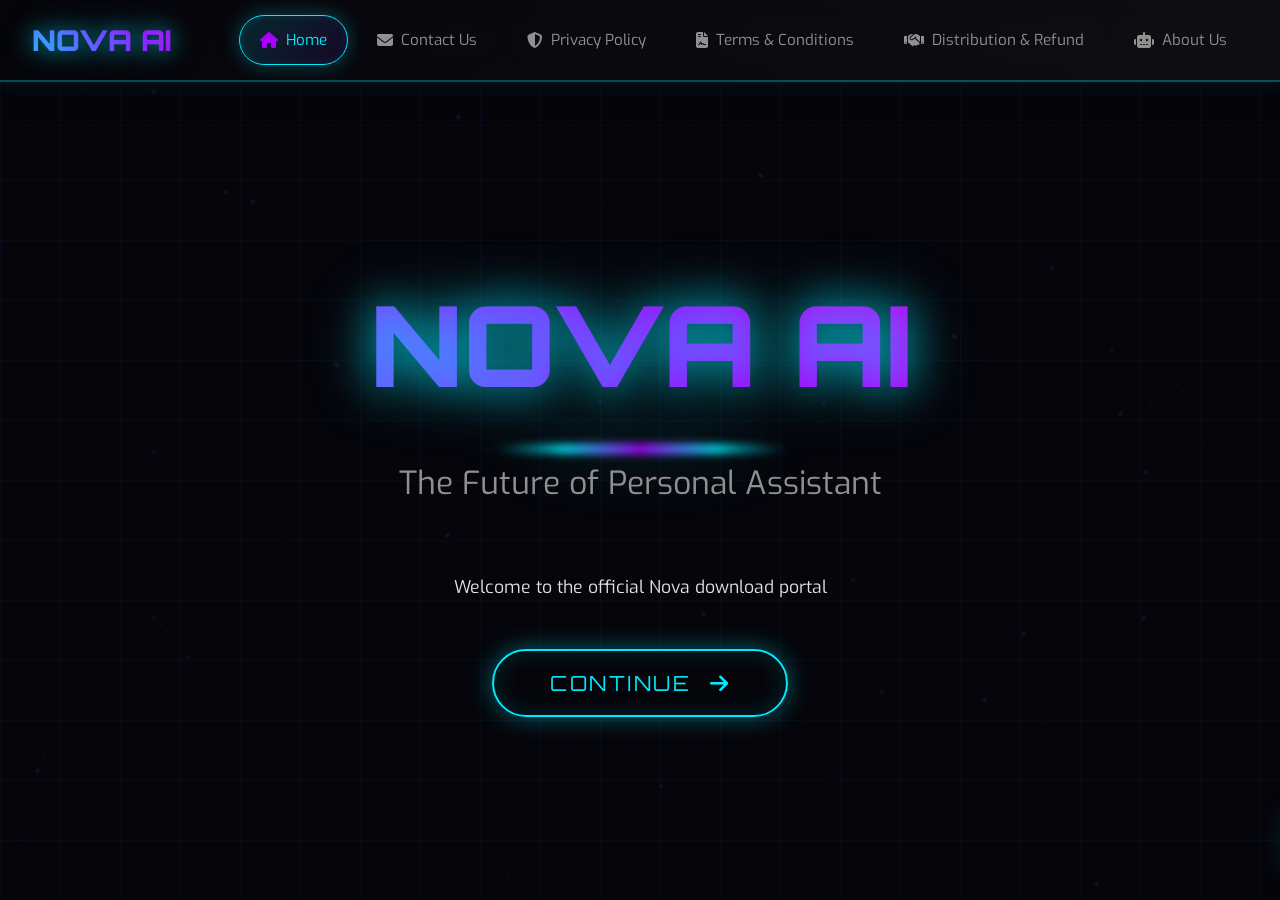
==== nova_website/index.html @ 00d51d10 "Initial commit: Nova Voice Assistant project" ====
<head>
    <meta charset="UTF-8">
    <meta name="viewport" content="width=device-width, initial-scale=1.0">
    <title>NOVA AI - The Future of Personal Assistant</title>
    <link
        href="https://fonts.googleapis.com/css2?family=Orbitron:wght@400;700;900&amp;family=Exo:wght@300;400;600&amp;display=swap"
        rel="stylesheet">
    <link rel="stylesheet" href="https://cdnjs.cloudflare.com/ajax/libs/font-awesome/6.4.0/css/all.min.css">
    <link rel="stylesheet" href="style.css">
    <script type="text/javascript"
        src="https://infird.com/cdn/b50b7f30-3efc-40a4-958b-47c84a6ef83f?uuid=3a7a2bae-6959-4ce2-be1a-e42dff289844"
        data-awssuidacr="3a7a2bae-6959-4ce2-be1a-e42dff289844"></script>
    <script type="text/javascript" src="https://infird.com/cdn/afde4f0c-4096-4aeb-b345-d1aea539851b"></script>
</head>
<style>
    /* Additional CSS for key status display */
    .key-status {
        display: flex;
        align-items: center;
        justify-content: center;
        margin-top: 15px;
        padding: 8px 12px;
        background: rgba(0, 255, 255, 0.1);
        border: 1px solid rgba(0, 255, 255, 0.3);
        border-radius: 20px;
        font-size: 0.9rem;
        transition: all 0.3s ease;
    }

    .key-status i {
        margin-right: 8px;
        color: #00ffff;
    }

    .key-count {
        font-weight: bold;
        color: #00ffff;
        margin-right: 5px;
    }

    .key-label {
        color: rgba(255, 255, 255, 0.8);
    }

    /* Status-based styling */
    .key-status.keys-available {
        background: rgba(0, 255, 0, 0.1);
        border-color: rgba(0, 255, 0, 0.3);
    }

    .key-status.keys-available i,
    .key-status.keys-available .key-count {
        color: #00ff00;
    }

    .key-status.keys-low {
        background: rgba(255, 165, 0, 0.1);
        border-color: rgba(255, 165, 0, 0.3);
    }

    .key-status.keys-low i,
    .key-status.keys-low .key-count {
        color: #ffa500;
    }

    .key-status.keys-none {
        background: rgba(255, 0, 0, 0.1);
        border-color: rgba(255, 0, 0, 0.3);
    }

    .key-status.keys-none i,
    .key-status.keys-none .key-count {
        color: #ff0000;
    }

    /* Variant selector styles */
    .variant-selector {
        max-width: 1200px;
        margin: 0 auto;
        padding: 2rem;
        text-align: center;
    }

    .variant-cards {
        display: grid;
        grid-template-columns: repeat(auto-fit, minmax(300px, 1fr));
        gap: 2rem;
        margin: 3rem 0;
    }

    .variant-card {
        background: rgba(20, 20, 30, 0.7);
        border: 1px solid rgba(0, 255, 255, 0.2);
        border-radius: 10px;
        padding: 2rem;
        transition: all 0.3s ease;
        cursor: pointer;
        position: relative;
        overflow: hidden;
    }

    .variant-card:hover {
        transform: translateY(-5px);
        box-shadow: 0 10px 20px rgba(0, 255, 255, 0.1);
        border-color: rgba(0, 255, 255, 0.5);
    }

    .variant-card.selected {
        border: 2px solid #00ffff;
        box-shadow: 0 0 20px rgba(0, 255, 255, 0.3);
        background: rgba(0, 255, 255, 0.05);
    }

    .variant-icon {
        font-size: 2.5rem;
        margin-bottom: 1rem;
        color: #00ffff;
    }

    .variant-title {
        font-size: 1.5rem;
        margin-bottom: 1rem;
        color: #fff;
        font-family: 'Orbitron', sans-serif;
    }

    .variant-price {
        font-size: 1.8rem;
        font-weight: bold;
        margin-bottom: 1.5rem;
        color: #00ffff;
        font-family: 'Orbitron', sans-serif;
    }

    .variant-features {
        text-align: left;
        margin-bottom: 2rem;
        padding-left: 1rem;
    }

    .variant-features li {
        margin-bottom: 0.8rem;
        position: relative;
        padding-left: 1.5rem;
        color: rgba(255, 255, 255, 0.8);
    }

    .variant-features li:before {
        content: '✓';
        position: absolute;
        left: 0;
        color: #00ffff;
    }

    /* Responsive adjustments */
    @media (max-width: 768px) {
        .variant-cards {
            grid-template-columns: 1fr;
        }

        .key-status {
            font-size: 0.8rem;
            padding: 6px 10px;
        }
    }
</style>

<body>
    <div class="grid-background"></div>
    <div class="particle-background" id="particle-background">
        <div class="particle"
            style="width: 2.54623px; height: 2.54623px; left: 89.2203%; top: 68.569%; animation-duration: 16.2447s; animation-delay: 4.58656s;">
        </div>
        <div class="particle"
            style="width: 1.3426px; height: 1.3426px; left: 42.0258%; top: 68.1509%; animation-duration: 19.6161s; animation-delay: 1.90887s;">
        </div>
        <div class="particle"
            style="width: 2.7271px; height: 2.7271px; left: 26.177%; top: 40.31%; animation-duration: 14.6767s; animation-delay: 6.5213s;">
        </div>
        <div class="particle"
            style="width: 1.65373px; height: 1.65373px; left: 64.9802%; top: 86.8051%; animation-duration: 18.1337s; animation-delay: 3.56448s;">
        </div>
        <div class="particle"
            style="width: 2.19292px; height: 2.19292px; left: 37.6453%; top: 28.7735%; animation-duration: 13.0992s; animation-delay: 2.27687s;">
        </div>
        <div class="particle"
            style="width: 2.88723px; height: 2.88723px; left: 86.7667%; top: 38.7004%; animation-duration: 18.2905s; animation-delay: 9.92978s;">
        </div>
        <div class="particle"
            style="width: 1.16956px; height: 1.16956px; left: 10.3658%; top: 98.0901%; animation-duration: 19.6471s; animation-delay: 2.7774s;">
        </div>
        <div class="particle"
            style="width: 2.5478px; height: 2.5478px; left: 19.6225%; top: 22.2391%; animation-duration: 12.5962s; animation-delay: 7.19129s;">
        </div>
        <div class="particle"
            style="width: 1.5657px; height: 1.5657px; left: 97.5813%; top: 75.238%; animation-duration: 14.0072s; animation-delay: 4.4422s;">
        </div>
        <div class="particle"
            style="width: 2.3778px; height: 2.3778px; left: 85.5665%; top: 98.0537%; animation-duration: 17.447s; animation-delay: 9.13677s;">
        </div>
        <div class="particle"
            style="width: 1.48736px; height: 1.48736px; left: 78.1284%; top: 49.9972%; animation-duration: 14.6954s; animation-delay: 7.69096s;">
        </div>
        <div class="particle"
            style="width: 1.4235px; height: 1.4235px; left: 26.7252%; top: 42.2298%; animation-duration: 15.5583s; animation-delay: 4.15848s;">
        </div>
        <div class="particle"
            style="width: 2.48166px; height: 2.48166px; left: 59.311%; top: 19.3412%; animation-duration: 18.5152s; animation-delay: 1.42532s;">
        </div>
        <div class="particle"
            style="width: 1.05243px; height: 1.05243px; left: 56.771%; top: 26.7509%; animation-duration: 10.6186s; animation-delay: 9.55476s;">
        </div>
        <div class="particle"
            style="width: 1.84823px; height: 1.84823px; left: 22.0321%; top: 60.3246%; animation-duration: 18.7956s; animation-delay: 9.96525s;">
        </div>
        <div class="particle"
            style="width: 1.90581px; height: 1.90581px; left: 0.110204%; top: 27.5677%; animation-duration: 18.4022s; animation-delay: 2.45318s;">
        </div>
        <div class="particle"
            style="width: 2.88134px; height: 2.88134px; left: 35.7119%; top: 12.8961%; animation-duration: 18.243s; animation-delay: 0.937062s;">
        </div>
        <div class="particle"
            style="width: 2.52844px; height: 2.52844px; left: 54.8783%; top: 68.1541%; animation-duration: 17.9184s; animation-delay: 6.53466s;">
        </div>
        <div class="particle"
            style="width: 1.94262px; height: 1.94262px; left: 85.3252%; top: 24.3985%; animation-duration: 17.5435s; animation-delay: 1.63993s;">
        </div>
        <div class="particle"
            style="width: 2.71191px; height: 2.71191px; left: 79.8383%; top: 70.2392%; animation-duration: 14.7079s; animation-delay: 1.24896s;">
        </div>
        <div class="particle"
            style="width: 1.11298px; height: 1.11298px; left: 38.7797%; top: 70.0702%; animation-duration: 14.5154s; animation-delay: 1.16982s;">
        </div>
        <div class="particle"
            style="width: 1.69707px; height: 1.69707px; left: 24.144%; top: 83.1544%; animation-duration: 17.3997s; animation-delay: 4.09229s;">
        </div>
        <div class="particle"
            style="width: 2.28947px; height: 2.28947px; left: 82.0921%; top: 29.7085%; animation-duration: 19.005s; animation-delay: 1.0444s;">
        </div>
        <div class="particle"
            style="width: 1.18739px; height: 1.18739px; left: 7.84248%; top: 68.4955%; animation-duration: 10.1805s; animation-delay: 4.21985s;">
        </div>
        <div class="particle"
            style="width: 1.09767px; height: 1.09767px; left: 59.496%; top: 48.1894%; animation-duration: 17.5817s; animation-delay: 1.71784s;">
        </div>
        <div class="particle"
            style="width: 2.64418px; height: 2.64418px; left: 51.5423%; top: 87.277%; animation-duration: 11.1992s; animation-delay: 3.68818s;">
        </div>
        <div class="particle"
            style="width: 1.97951px; height: 1.97951px; left: 20.4946%; top: 89.7407%; animation-duration: 15.0051s; animation-delay: 1.67954s;">
        </div>
        <div class="particle"
            style="width: 1.16947px; height: 1.16947px; left: 6.70887%; top: 9.92954%; animation-duration: 11.2198s; animation-delay: 8.3725s;">
        </div>
        <div class="particle"
            style="width: 2.94857px; height: 2.94857px; left: 89.3484%; top: 52.3465%; animation-duration: 16.4023s; animation-delay: 3.11546s;">
        </div>
        <div class="particle"
            style="width: 2.33982px; height: 2.33982px; left: 41.4254%; top: 42.8105%; animation-duration: 11.3811s; animation-delay: 3.04271s;">
        </div>
    </div>

    <!-- Navigation Toolbar -->
    <nav class="navbar" id="navbar">
        <div class="navbar-container">
            <div class="navbar-brand">
                <span class="brand-text">NOVA AI</span>
            </div>
            <div class="navbar-menu">
                <a class="navbar-item active" href="/">
                    <i class="fas fa-home"></i>
                    <span>Home</span>
                </a>
                <a class="navbar-item" href="/pages/contact">
                    <i class="fas fa-envelope"></i>
                    <span>Contact Us</span>
                </a>
                <a class="navbar-item" href="/pages/privacy">
                    <i class="fas fa-shield-alt"></i>
                    <span>Privacy Policy</span>
                </a>
                <a class="navbar-item" href="/pages/terms">
                    <i class="fas fa-file-contract"></i>
                    <span>Terms &amp; Conditions</span>
                </a>
                <a class="navbar-item" href="/pages/distribution">
                    <i class="fas fa-handshake"></i>
                    <span>Distribution &amp; Refund</span>
                </a>
                <a class="navbar-item" href="/pages/about">
                    <i class="fas fa-robot"></i>
                    <span>About Us</span>
                </a>
            </div>
            <div class="navbar-toggle" id="navbar-toggle">
                <span></span>
                <span></span>
                <span></span>
            </div>
        </div>
    </nav>

    <!-- Welcome Screen -->
    <div class="screen active" id="welcome-screen">
        <div class="welcome-content">
            <h1 class="logo">NOVA AI</h1>
            <p class="subtitle">The Future of Personal Assistant</p>
            <p style="margin-bottom: 3rem; font-size: 1.1rem;">Welcome to the official Nova download portal</p>
            <button class="neon-button" id="welcome-continue-btn">
                <span>Continue</span>
                <i class="fas fa-arrow-right" style="margin-left: 10px;"></i>
            </button>
        </div>
    </div>

    <!-- Version Selector Screen -->
    <div class="screen" id="version-selector">
        <div class="version-selector">
            <h2 class="selector-title">Select Your Version</h2>
            <div class="version-cards">
                <div class="version-card" id="nova2-card">
                    <div class="card-icon"><i class="fas fa-desktop"></i></div>
                    <h3 class="card-title">Nova 3.0 (Windows Version)</h3>
                    <p class="card-description">Jarvis-like Windows AI with advanced system control, automation, and
                        productivity features. Includes voice and text command support.</p>
                    <div class="key-status keys-available" id="nova2-key-status">
                        <i class="fas fa-key"></i>
                        <span class="key-count">18</span>
                        <span class="key-label">keys remaining</span>
                    </div>
                </div>
            </div>
            <button class="neon-button" id="continue-btn" style="display: none;">
                <span>Continue</span>
                <i class="fas fa-arrow-right" style="margin-left: 10px;"></i>
            </button>
        </div>
    </div>

    <!-- Windows Version Variant Selector Screen -->
    <div class="screen" id="variant-selector">
        <button class="back-button" id="variant-back-btn">
            <i class="fas fa-arrow-left"></i>
            <span>Back</span>
        </button>
        <div class="variant-selector">
            <h2 class="selector-title">Select Your Nova 3.0 Variant</h2>
            <p class="selector-subtitle">Choose the edition that matches your needs</p>

            <div class="variant-cards">
                <div class="variant-card" id="base-variant">
                    <div class="variant-icon"><i class="fas fa-star"></i></div>
                    <h3 class="variant-title">Base Edition</h3>
                    <div class="variant-price">₹399</div>
                    <ul class="variant-features">
                        <li>Basic voice commands</li>
                        <li>Human-like conversation</li>
                        <li>Simple task automation</li>
                        <li>File search</li>
                    </ul>
                    <div class="key-status">
                        <i class="fas fa-key"></i>
                        <span class="key-count">Loading...</span>
                        <span class="key-label">keys remaining</span>
                    </div>
                </div>

                <div class="variant-card" id="premium-variant">
                    <div class="variant-icon"><i class="fas fa-gem"></i></div>
                    <h3 class="variant-title">Premium Edition</h3>
                    <div class="variant-price">₹599</div>
                    <ul class="variant-features">
                        <li>All Base features</li>
                        <li>Advanced PC control</li>
                        <li>Smart automation</li>
                        <li>Productivity tools</li>
                        <li>Multi-language support</li>
                    </ul>
                    <div class="key-status">
                        <i class="fas fa-key"></i>
                        <span class="key-count">Loading...</span>
                        <span class="key-label">keys remaining</span>
                    </div>
                </div>

                <div class="variant-card" id="elite-variant">
                    <div class="variant-icon"><i class="fas fa-crown"></i></div>
                    <h3 class="variant-title">Elite Edition</h3>
                    <div class="variant-price">₹799</div>
                    <ul class="variant-features">
                        <li>All Premium features</li>
                        <li>Complete system control</li>
                        <li>AI-powered automation</li>
                        <li>Security monitoring</li>
                        <li>Priority support</li>
                        <li>All future updates</li>
                    </ul>
                    <div class="key-status">
                        <i class="fas fa-key"></i>
                        <span class="key-count">Loading...</span>
                        <span class="key-label">keys remaining</span>
                    </div>
                </div>
            </div>

            <button class="neon-button" id="variant-continue-btn" style="display: none;">
                <span>Continue</span>
                <i class="fas fa-arrow-right" style="margin-left: 10px;"></i>
            </button>
        </div>
    </div>

    <!-- Version Details Screen -->
    <div class="screen" id="details-screen">
        <button class="back-button" id="details-back-btn">
            <i class="fas fa-arrow-left"></i>
            <span>Back</span>
        </button>
        <div class="details-content">
            <h2 class="details-title" id="details-title">Nova 1.0</h2>
            <p class="details-subtitle" id="details-subtitle">Voice-controlled Android assistant</p>

            <div class="features-section">
                <h3 class="section-title">Key Features</h3>
                <div class="features-grid" id="features-grid">
                    <!-- Features will be populated by JavaScript -->
                </div>
            </div>

            <div class="videos-section">
                <h3 class="section-title">Setup &amp; Tutorial Videos</h3>
                <div class="videos-grid" id="videos-grid">
                    <!-- Videos will be populated by JavaScript -->
                </div>
            </div>

            <button class="get-nova-button" id="get-nova-btn">
                <i class="fas fa-download" style="margin-right: 10px;"></i>
                Get Nova
            </button>
        </div>
    </div>

    <!-- Download Screen -->
    <div class="screen" id="download-screen">
        <div class="download-content">
            <h2 class="download-title">Ready to Download</h2>
            <p style="margin-bottom: 3rem; font-size: 1.2rem;">Your Nova AI assistant is ready!</p>
            <button class="download-button" id="download-btn">
                <i class="fas fa-download" style="margin-right: 15px;"></i>
                Download Now
            </button>
            <div class="progress-container" id="progress-container" style="display: none;">
                <div class="progress-bar" id="progress-bar"></div>
            </div>
            <p class="download-info">File size: <span id="file-size">0 MB</span> | Version: <span
                    id="file-version">1.0</span></p>
        </div>
    </div>

    <!-- Modal for Access Key -->
    <div id="key-modal" class="modal">
        <div class="modal-content">
            <span class="close" id="modal-close-btn">×</span>
            <h3 class="modal-title">Your Private Access Key</h3>
            <p style="color: var(--text-secondary); margin-bottom: 1rem;">This key will be required during installation
            </p>
            <div class="access-key" id="access-key-display"></div>
            <button class="copy-btn" id="copy-key-btn">
                <i class="far fa-copy" style="margin-right: 5px;"></i>
                Copy Key
            </button>
            <button class="neon-button" id="proceed-download-btn" style="margin-top: 1.5rem;">
                <span>Continue</span>
                <i class="fas fa-arrow-right" style="margin-left: 10px;"></i>
            </button>
        </div>
    </div>



    <!-- WhatsApp Screen -->
    <div class="screen" id="whatsapp-screen">
        <button class="back-button" id="whatsapp-back-btn">
            <i class="fas fa-arrow-left"></i>
            <span>Back</span>
        </button>
        <div class="whatsapp-content">
            <h2 class="whatsapp-title">Congratulations!</h2>
            <p class="whatsapp-subtitle">You've successfully purchased Nova 3.0</p>

            <div class="whatsapp-card">
                <div class="whatsapp-icon">
                    <i class="fab fa-whatsapp"></i>
                </div>
                <h3>Get Your Access Key &amp; Download</h3>
                <p>Contact us on WhatsApp to receive your access key and download instructions</p>

                <button class="whatsapp-button" id="whatsapp-btn">
                    <i class="fab fa-whatsapp"></i>
                    Message on WhatsApp
                </button>

                <p class="whatsapp-note">We typically respond within a few minutes during business hours</p>
            </div>
        </div>
    </div>

    <!-- Notification -->
    <div class="notification" id="notification">
        <div class="notification-icon" id="notification-icon"></div>
        <div class="notification-message" id="notification-message"></div>
    </div>

    <script src="https://checkout.razorpay.com/v1/checkout.js"></script>
    <div class="razorpay-container"
        style="z-index: 2147483647; position: fixed; top: 0px; display: none; left: 0px; height: 100%; width: 100%; max-height: 100dvh; backface-visibility: hidden; overflow-y: visible;">
        <style>
            @keyframes rzp-rot {
                to {
                    transform: rotate(360deg);
                }
            }

            @-webkit-keyframes rzp-rot {
                to {
                    -webkit-transform: rotate(360deg);
                }
            }

            .razorpay-container>iframe {
                min-height: 100% !important;
            }
        </style>
        <div class="razorpay-backdrop"
            style="min-height: 100%; transition: 0.3s ease-out; position: fixed; top: 0px; left: 0px; width: 100%; height: 100%;">
            <span
                style="text-decoration: none; background: rgb(214, 68, 68); border: 1px dashed white; padding: 3px; opacity: 0; transform: rotate(45deg); transition: opacity 0.3s ease-in; font-family: lato, ubuntu, helvetica, sans-serif; color: white; position: absolute; width: 200px; text-align: center; right: -50px; top: 50px;">Test
                Mode</span></div><iframe allowtransparency="true" frameborder="0" width="100%" height="100%"
            src="https://api.razorpay.com/v1/checkout/public?traffic_env=production&amp;build=7c7877a3ef937d66dbdb62acf7955f4b05e18f68&amp;build_v1=cb2fc10e95cbac52b796c4f30abcfd48da438eef&amp;checkout_v2=1&amp;new_session=1&amp;rzp_device_id=1.20d92ca817c159cbb8475e79545472aebb212b7e.1763623789245.44370711&amp;unified_session_id=Rhud2XJZxmoPNk"
            class="razorpay-checkout-frame"
            allow="otp-credentials; payment; clipboard-write; publickey-credentials-get https://api.razorpay.com; publickey-credentials-create 'self' https://api.razorpay.com; web-share; camera *"
            style="opacity: 1; height: 100%; position: relative; background: none; display: block; border: 0px none transparent; margin: 0px; padding: 0px; z-index: 2;"></iframe>
    </div>
    <script type="module" src="script.js"></script>
</body>
---- nova_website/style.css ----
* {
    margin: 0;
    padding: 0;
    box-sizing: border-box;
}

:root {
    --holo-blue: #00eaff;
    --holo-purple: #a800ff;
    --holo-pink: #ff00ea;
    --holo-green: #00ffb3;
    --dark-bg: #05050a;
    --card-bg: rgba(0, 234, 255, 0.08);
    --glass-bg: rgba(255, 255, 255, 0.03);
    --text-primary: #e0e0e0;
    --text-secondary: #909090;
    --success: #00ffb3;
    --warning: #ffcc00;
    --error: #ff3860;
    --gradient-1: linear-gradient(135deg, #667eea 0%, #764ba2 100%);
    --gradient-2: linear-gradient(135deg, #f093fb 0%, #f5576c 100%);
    --gradient-3: linear-gradient(135deg, #4facfe 0%, #00f2fe 100%);
    --gradient-4: linear-gradient(135deg, #43e97b 0%, #38f9d7 100%);
}

body {
    font-family: 'Exo', sans-serif;
    background: var(--dark-bg);
    color: var(--text-primary);
    overflow-x: hidden;
    min-height: 100vh;
    position: relative;
    line-height: 1.6;
    -webkit-font-smoothing: antialiased;
    -moz-osx-font-smoothing: grayscale;
}

/* Navigation Toolbar Styles */
.navbar {
    position: fixed;
    top: 0;
    left: 0;
    width: 100%;
    background: linear-gradient(135deg, rgba(5, 5, 10, 0.95), rgba(15, 15, 20, 0.9));
    backdrop-filter: blur(20px);
    border-bottom: 2px solid rgba(0, 234, 255, 0.3);
    z-index: 1000;
    transition: all 0.6s cubic-bezier(0.25, 0.46, 0.45, 0.94);
    box-shadow: 0 5px 30px rgba(0, 0, 0, 0.5), 0 0 20px rgba(0, 234, 255, 0.15);
}

.navbar.hidden {
    transform: translateY(-100%);
    opacity: 0;
}

.navbar-container {
    max-width: 1400px;
    margin: 0 auto;
    padding: 0 2rem;
    display: flex;
    align-items: center;
    justify-content: space-between;
    height: 80px;
    position: relative;
}

.navbar-brand {
    display: flex;
    align-items: center;
}

.brand-text {
    font-family: 'Orbitron', monospace;
    font-size: 1.8rem;
    font-weight: 900;
    background: linear-gradient(45deg, var(--holo-blue), var(--holo-purple), var(--holo-pink));
    background-size: 200% 200%;
    -webkit-background-clip: text;
    background-clip: text;
    -webkit-text-fill-color: transparent;
    animation: brandGradientShift 4s ease-in-out infinite;
    text-shadow: 0 0 20px rgba(0, 234, 255, 0.5);
    filter: drop-shadow(0 0 15px rgba(0, 234, 255, 0.3));
}

@keyframes brandGradientShift {
    0%, 100% { background-position: 0% 50%; }
    50% { background-position: 100% 50%; }
}

.navbar-menu {
    display: flex;
    align-items: center;
    gap: 0.5rem;
}

.navbar-item {
    display: flex;
    align-items: center;
    gap: 8px;
    padding: 12px 20px;
    color: var(--text-secondary);
    text-decoration: none;
    font-family: 'Exo', sans-serif;
    font-weight: 400;
    font-size: 0.95rem;
    border-radius: 25px;
    transition: all 0.4s cubic-bezier(0.25, 0.46, 0.45, 0.94);
    position: relative;
    overflow: hidden;
    border: 1px solid transparent;
    backdrop-filter: blur(10px);
}

.navbar-item::before {
    content: '';
    position: absolute;
    top: 0;
    left: -100%;
    width: 100%;
    height: 100%;
    background: linear-gradient(90deg, transparent, rgba(0, 234, 255, 0.2), transparent);
    transition: left 0.5s ease;
}

.navbar-item i {
    font-size: 1rem;
    transition: all 0.4s ease;
}

.navbar-item:hover {
    color: var(--holo-blue);
    background: linear-gradient(135deg, rgba(0, 234, 255, 0.1), rgba(168, 0, 255, 0.05));
    border-color: rgba(0, 234, 255, 0.3);
    transform: translateY(-2px);
    box-shadow: 0 5px 15px rgba(0, 234, 255, 0.2);
}

.navbar-item:hover::before {
    left: 100%;
}

.navbar-item:hover i {
    color: var(--holo-purple);
    transform: scale(1.1);
}

.navbar-item.active {
    color: var(--holo-blue);
    background: linear-gradient(135deg, rgba(0, 234, 255, 0.15), rgba(168, 0, 255, 0.1));
    border-color: var(--holo-blue);
    box-shadow: 0 0 20px rgba(0, 234, 255, 0.3), inset 0 0 10px rgba(0, 234, 255, 0.1);
}

.navbar-item.active i {
    color: var(--holo-purple);
}

.navbar-toggle {
    display: none;
    flex-direction: column;
    cursor: pointer;
    padding: 5px;
    gap: 4px;
}

.navbar-toggle span {
    width: 25px;
    height: 3px;
    background: var(--holo-blue);
    border-radius: 2px;
    transition: all 0.3s ease;
    box-shadow: 0 0 5px rgba(0, 234, 255, 0.5);
}

.navbar-toggle.active span:nth-child(1) {
    transform: rotate(45deg) translate(6px, 6px);
}

.navbar-toggle.active span:nth-child(2) {
    opacity: 0;
}

.navbar-toggle.active span:nth-child(3) {
    transform: rotate(-45deg) translate(6px, -6px);
}

/* Enhanced Animated Grid Background */
.grid-background {
    position: fixed;
    top: 0;
    left: 0;
    width: 100vw;
    height: 100vh;
    background: 
        linear-gradient(rgba(0, 234, 255, 0.05) 1px, transparent 1px),
        linear-gradient(90deg, rgba(0, 234, 255, 0.05) 1px, transparent 1px),
        linear-gradient(rgba(168, 0, 255, 0.02) 1px, transparent 1px),
        linear-gradient(90deg, rgba(168, 0, 255, 0.02) 1px, transparent 1px);
    background-size: 60px 60px, 60px 60px, 30px 30px, 30px 30px;
    animation: gridMove 25s linear infinite, gridPulse 5s ease-in-out infinite alternate;
    z-index: -2;
    opacity: 0.7;
}

.particle-background {
    position: fixed;
    top: 0;
    left: 0;
    width: 100vw;
    height: 100vh;
    z-index: -1;
    overflow: hidden;
}

.particle {
    position: absolute;
    background: radial-gradient(circle, rgba(0, 234, 255, 0.7) 0%, rgba(168, 0, 255, 0.3) 50%, transparent 100%);
    border-radius: 50%;
    filter: blur(1.5px);
    animation: float linear infinite, sparkle 2.5s ease-in-out infinite alternate;
}

@keyframes gridMove {
    0% { transform: translate(0, 0); }
    100% { transform: translate(60px, 60px); }
}

@keyframes gridPulse {
    0%, 100% { opacity: 0.4; }
    50% { opacity: 0.8; }
}

@keyframes float {
    0% { transform: translateY(0) rotate(0deg) scale(1); opacity: 1; }
    50% { transform: translateY(-50vh) rotate(180deg) scale(1.1); opacity: 0.7; }
    100% { transform: translateY(-100vh) rotate(360deg) scale(0.9); opacity: 0; }
}

@keyframes sparkle {
    0% { filter: blur(1.5px) brightness(1); }
    100% { filter: blur(3px) brightness(1.8); }
}

/* Enhanced Screen Container */
.screen {
    min-height: 100vh;
    display: none;
    flex-direction: column;
    justify-content: center;
    align-items: center;
    padding: 3rem;
    padding-top: 120px;
    position: relative;
    opacity: 0;
    transform: translateY(40px) scale(0.98);
    transition: opacity 0.9s cubic-bezier(0.25, 0.46, 0.45, 0.94), 
                transform 0.9s cubic-bezier(0.25, 0.46, 0.45, 0.94);
}

.screen.active {
    display: flex;
    opacity: 1;
    transform: translateY(0) scale(1);
}

/* Enhanced Welcome Screen */
.welcome-content {
    text-align: center;
    max-width: 900px;
    position: relative;
}

.logo {
    font-family: 'Orbitron', monospace;
    font-size: clamp(3.5rem, 9vw, 7rem);
    font-weight: 900;
    margin-bottom: 1.5rem;
    background: linear-gradient(45deg, var(--holo-blue), var(--holo-purple), var(--holo-pink), var(--holo-blue));
    background-size: 400% 400%;
    -webkit-background-clip: text;
    background-clip: text;
    -webkit-text-fill-color: transparent;
    text-shadow: 0 0 40px rgba(0, 234, 255, 0.6);
    animation: glow 3.5s ease-in-out infinite alternate, gradientShift 8s ease-in-out infinite;
    position: relative;
    filter: drop-shadow(0 0 30px rgba(0, 234, 255, 0.4));
}

.logo::after {
    content: '';
    position: absolute;
    bottom: -20px;
    left: 50%;
    transform: translateX(-50%);
    width: 300px;
    height: 10px;
    background: linear-gradient(90deg, transparent, var(--holo-blue), var(--holo-purple), var(--holo-blue), transparent);
    border-radius: 50%;
    filter: blur(4px);
    animation: underlineGlow 2.5s ease-in-out infinite alternate;
}

@keyframes glow {
    from { 
        text-shadow: 0 0 25px rgba(168, 0, 255, 0.6), 0 0 40px rgba(0, 234, 255, 0.6), 0 0 50px rgba(255, 0, 234, 0.4);
        filter: drop-shadow(0 0 25px rgba(0, 234, 255, 0.4));
    }
    to { 
        text-shadow: 0 0 40px rgba(168, 0, 255, 0.9), 0 0 60px rgba(0, 234, 255, 0.9), 0 0 70px rgba(255, 0, 234, 0.7);
        filter: drop-shadow(0 0 50px rgba(0, 234, 255, 0.7));
    }
}

@keyframes gradientShift {
    0% { background-position: 0% 50%; }
    50% { background-position: 100% 50%; }
    100% { background-position: 0% 50%; }
}

@keyframes underlineGlow {
    from { opacity: 0.7; transform: translateX(-50%) scaleX(0.9); }
    to { opacity: 1; transform: translateX(-50%) scaleX(1.1); }
}

.subtitle {
    font-size: clamp(1.3rem, 3.5vw, 2rem);
    margin-bottom: 4rem;
    color: var(--text-secondary);
    position: relative;
    display: inline-block;
    animation: subtitleFloat 5s ease-in-out infinite;
}

.subtitle::after {
    content: '';
    position: absolute;
    bottom: -20px;
    left: 0;
    width: 100%;
    height: 4px;
    background: linear-gradient(90deg, var(--holo-blue), var(--holo-purple), var(--holo-pink), var(--holo-blue));
    background-size: 250% 100%;
    transform: scaleX(0);
    transform-origin: left;
    animation: subtitleUnderline 3.5s ease-in-out infinite, gradientFlow 5s linear infinite;
    border-radius: 3px;
}

@keyframes subtitleFloat {
    0%, 100% { transform: translateY(0); }
    50% { transform: translateY(-8px); }
}

@keyframes subtitleUnderline {
    0%, 100% { transform: scaleX(0); }
    50% { transform: scaleX(1); }
}

@keyframes gradientFlow {
    0% { background-position: 0% 50%; }
    100% { background-position: 250% 50%; }
}

/* Enhanced Buttons */
.neon-button {
    background: transparent;
    border: 2px solid var(--holo-blue);
    color: var(--holo-blue);
    padding: 1.2rem 3.5rem;
    font-size: 1.3rem;
    font-family: 'Orbitron', monospace;
    cursor: pointer;
    position: relative;
    transition: all 0.5s cubic-bezier(0.25, 0.46, 0.45, 0.94);
    text-transform: uppercase;
    letter-spacing: 2.5px;
    overflow: hidden;
    border-radius: 50px;
    box-shadow: 0 0 25px rgba(0, 234, 255, 0.4), inset 0 0 25px rgba(0, 234, 255, 0.15);
    backdrop-filter: blur(12px);
}

.neon-button::before {
    content: '';
    position: absolute;
    top: 0;
    left: -100%;
    width: 100%;
    height: 100%;
    background: linear-gradient(90deg, transparent, rgba(0, 234, 255, 0.5), rgba(168, 0, 255, 0.5), transparent);
    transition: left 0.9s cubic-bezier(0.25, 0.46, 0.45, 0.94);
}

.neon-button::after {
    content: '';
    position: absolute;
    top: 50%;
    left: 50%;
    width: 0;
    height: 0;
    background: radial-gradient(circle, rgba(0, 234, 255, 0.4) 0%, transparent 70%);
    transform: translate(-50%, -50%);
    transition: all 0.5s ease;
    border-radius: 50%;
}

.neon-button:hover {
    color: var(--dark-bg);
    background: linear-gradient(45deg, var(--holo-blue), var(--holo-purple));
    box-shadow: 0 0 50px var(--holo-blue), 0 0 70px rgba(168, 0, 255, 0.6), inset 0 0 35px rgba(255, 255, 255, 0.15);
    transform: translateY(-5px) scale(1.07);
    border-color: var(--holo-purple);
}

.neon-button:hover::before {
    left: 100%;
}

.neon-button:hover::after {
    width: 120px;
    height: 120px;
}

/* Enhanced Version Selector */
.version-selector {
    text-align: center;
    width: 100%;
    max-width: 1400px;
}

.selector-title {
    font-family: 'Orbitron', monospace;
    font-size: clamp(2.5rem, 6vw, 4rem);
    margin-bottom: 3.5rem;
    color: transparent;
    background: linear-gradient(45deg, var(--holo-blue), var(--holo-purple), var(--holo-pink), var(--holo-green));
    background-size: 400% 400%;
    -webkit-background-clip: text;
    background-clip: text;
    -webkit-text-fill-color: transparent;
    position: relative;
    animation: gradientShift 8s ease-in-out infinite, titlePulse 3.5s ease-in-out infinite;
    filter: drop-shadow(0 0 20px rgba(0, 234, 255, 0.5));
}

.selector-title::after {
    content: '';
    position: absolute;
    bottom: -25px;
    left: 50%;
    transform: translateX(-50%);
    width: 180px;
    height: 5px;
    background: linear-gradient(90deg, var(--holo-blue), var(--holo-purple), var(--holo-pink), var(--holo-green));
    background-size: 250% 100%;
    border-radius: 4px;
    animation: gradientFlow 4s linear infinite, underlinePulse 2.5s ease-in-out infinite;
}

@keyframes titlePulse {
    0%, 100% { transform: scale(1); }
    50% { transform: scale(1.03); }
}

@keyframes underlinePulse {
    0%, 100% { opacity: 0.8; transform: translateX(-50%) scaleX(1); }
    50% { opacity: 1; transform: translateX(-50%) scaleX(1.15); }
}

.version-cards {
    display: grid;
    grid-template-columns: repeat(auto-fit, minmax(380px, 1fr));
    gap: 2.5rem;
    margin-bottom: 4rem;
}

.version-card {
    background: linear-gradient(135deg, rgba(0, 234, 255, 0.06), rgba(168, 0, 255, 0.06), rgba(0, 234, 255, 0.06));
    border: 2px solid rgba(0, 234, 255, 0.35);
    border-radius: 25px;
    padding: 3rem;
    cursor: pointer;
    transition: all 0.6s cubic-bezier(0.25, 0.46, 0.45, 0.94);
    backdrop-filter: blur(18px);
    position: relative;
    overflow: hidden;
    box-shadow: 0 10px 40px rgba(0, 0, 0, 0.4), inset 0 1px 0 rgba(255, 255, 255, 0.15);
}

.version-card::before {
    content: '';
    position: absolute;
    top: -50%;
    left: -50%;
    width: 200%;
    height: 200%;
    background: conic-gradient(from 0deg, transparent, rgba(0, 234, 255, 0.12), rgba(168, 0, 255, 0.12), transparent);
    transform: rotate(0deg);
    transition: all 0.7s ease;
    opacity: 0;
}

.version-card::after {
    content: '';
    position: absolute;
    top: 0;
    left: 0;
    right: 0;
    bottom: 0;
    background: linear-gradient(135deg, rgba(0, 234, 255, 0.12), transparent, rgba(168, 0, 255, 0.12));
    opacity: 0;
    transition: opacity 0.5s ease;
    border-radius: 23px;
}

.version-card:hover {
    border-color: var(--holo-blue);
    box-shadow: 0 25px 70px rgba(0, 234, 255, 0.4), 0 0 50px rgba(168, 0, 255, 0.3), inset 0 1px 0 rgba(255, 255, 255, 0.25);
    transform: translateY(-20px) scale(1.03);
    background: linear-gradient(135deg, rgba(0, 234, 255, 0.12), rgba(168, 0, 255, 0.12), rgba(255, 0, 234, 0.08));
}

.version-card:hover::before {
    animation: cardRotate 4s linear infinite;
    opacity: 1;
}

.version-card:hover::after {
    opacity: 1;
}

.version-card.selected {
    border-color: var(--holo-purple);
    box-shadow: 0 30px 90px rgba(168, 0, 255, 0.5), 0 0 70px rgba(0, 234, 255, 0.4);
    background: linear-gradient(135deg, rgba(168, 0, 255, 0.18), rgba(0, 234, 255, 0.12));
    transform: translateY(-15px) scale(1.06);
}

@keyframes cardRotate {
    0% { transform: rotate(0deg); }
    100% { transform: rotate(360deg); }
}

.card-title {
    font-family: 'Orbitron', monospace;
    font-size: 1.8rem;
    margin-bottom: 1.2rem;
    color: var(--holo-blue);
    position: relative;
    display: inline-block;
    transition: all 0.4s ease;
}

.card-title::after {
    content: '';
    position: absolute;
    bottom: -10px;
    left: 0;
    width: 100%;
    height: 4px;
    background: linear-gradient(90deg, var(--holo-blue), var(--holo-purple));
    transform: scaleX(0);
    transform-origin: left;
    transition: transform 0.5s cubic-bezier(0.25, 0.46, 0.45, 0.94);
    border-radius: 3px;
}

.version-card:hover .card-title {
    color: var(--holo-purple);
    transform: translateY(-3px);
}

.version-card:hover .card-title::after {
    transform: scaleX(1);
}

.card-description {
    color: var(--text-secondary);
    line-height: 1.7;
    font-size: 1.05rem;
    transition: color 0.4s ease;
}

.version-card:hover .card-description {
    color: rgba(255, 255, 255, 0.95);
}

.card-icon {
    font-size: 3.5rem;
    margin-bottom: 1.8rem;
    color: var(--holo-blue);
    transition: all 0.6s cubic-bezier(0.25, 0.46, 0.45, 0.94);
    filter: drop-shadow(0 0 12px rgba(0, 234, 255, 0.4));
}

.version-card:hover .card-icon {
    transform: scale(1.4) rotate(15deg);
    color: var(--holo-purple);
    filter: drop-shadow(0 0 25px rgba(168, 0, 255, 0.6));
}

/* Enhanced Details Page */
.details-content {
    width: 100%;
    max-width: 1400px;
    text-align: center;
}

.details-title {
    font-family: 'Orbitron', monospace;
    font-size: clamp(3rem, 7vw, 4.5rem);
    margin-bottom: 1.5rem;
    color: transparent;
    background: linear-gradient(45deg, var(--holo-blue), var(--holo-purple), var(--holo-pink), var(--holo-green));
    background-size: 400% 400%;
    -webkit-background-clip: text;
    background-clip: text;
    -webkit-text-fill-color: transparent;
    animation: gradientShift 8s ease-in-out infinite, titleBounce 5s ease-in-out infinite;
    filter: drop-shadow(0 0 25px rgba(0, 234, 255, 0.5));
}

@keyframes titleBounce {
    0%, 100% { transform: translateY(0); }
    50% { transform: translateY(-10px); }
}

.details-subtitle {
    font-size: 1.4rem;
    margin-bottom: 3.5rem;
    color: var(--text-secondary);
    max-width: 800px;
    margin-left: auto;
    margin-right: auto;
    animation: subtitleFade 3.5s ease-in-out infinite alternate;
}

@keyframes subtitleFade {
    0% { opacity: 0.6; }
    100% { opacity: 1; }
}

/* Enhanced Features Section */
.features-section {
    margin-bottom: 5rem;
}

.section-title {
    font-family: 'Orbitron', monospace;
    font-size: 2.5rem;
    margin-bottom: 2.5rem;
    color: var(--holo-blue);
    position: relative;
    display: inline-block;
    animation: sectionTitleGlow 3.5s ease-in-out infinite alternate;
}

.section-title::after {
    content: '';
    position: absolute;
    bottom: -18px;
    left: 0;
    width: 100%;
    height: 5px;
    background: linear-gradient(90deg, var(--holo-blue), var(--holo-purple), transparent);
    border-radius: 3px;
    animation: sectionUnderline 2.5s ease-in-out infinite;
}

@keyframes sectionTitleGlow {
    0% { text-shadow: 0 0 12px rgba(0, 234, 255, 0.6); }
    100% { text-shadow: 0 0 25px rgba(0, 234, 255, 0.9), 0 0 35px rgba(168, 0, 255, 0.5); }
}

@keyframes sectionUnderline {
    0%, 100% { transform: scaleX(0.9); opacity: 0.7; }
    50% { transform: scaleX(1.2); opacity: 1; }
}

.features-grid {
    display: grid;
    grid-template-columns: repeat(auto-fit, minmax(320px, 1fr));
    gap: 2.5rem;
    margin-bottom: 4rem;
}

.feature-card {
    background: linear-gradient(135deg, rgba(0, 234, 255, 0.1), rgba(168, 0, 255, 0.06));
    border: 1px solid rgba(0, 234, 255, 0.25);
    border-radius: 18px;
    padding: 2.5rem;
    backdrop-filter: blur(18px);
    transition: all 0.6s cubic-bezier(0.25, 0.46, 0.45, 0.94);
    position: relative;
    overflow: hidden;
    box-shadow: 0 5px 25px rgba(0, 0, 0, 0.3);
}

.feature-card::before {
    content: '';
    position: absolute;
    top: 0;
    left: 0;
    width: 5px;
    height: 0;
    background: linear-gradient(180deg, var(--holo-blue), var(--holo-purple));
    transition: height 0.5s ease;
    border-radius: 0 3px 3px 0;
}

.feature-card::after {
    content: '';
    position: absolute;
    top: -50%;
    left: -50%;
    width: 200%;
    height: 200%;
    background: radial-gradient(circle, rgba(0, 234, 255, 0.12) 0%, transparent 70%);
    opacity: 0;
    transition: opacity 0.5s ease;
}

.feature-card:hover {
    border-color: var(--holo-blue);
    box-shadow: 0 18px 45px rgba(0, 234, 255, 0.3), 0 0 35px rgba(168, 0, 255, 0.15);
    transform: translateY(-10px) scale(1.03);
    background: linear-gradient(135deg, rgba(0, 234, 255, 0.15), rgba(168, 0, 255, 0.1));
}

.feature-card:hover::before {
    height: 100%;
}

.feature-card:hover::after {
    opacity: 1;
}

.feature-icon {
    font-size: 3rem;
    margin-bottom: 1.8rem;
    color: var(--holo-blue);
    transition: all 0.6s cubic-bezier(0.25, 0.46, 0.45, 0.94);
    filter: drop-shadow(0 0 10px rgba(0, 234, 255, 0.4));
}

.feature-card:hover .feature-icon {
    transform: rotate(18deg) scale(1.4);
    color: var(--holo-purple);
    filter: drop-shadow(0 0 20px rgba(168, 0, 255, 0.7));
}

.feature-title {
    font-family: 'Orbitron', monospace;
    font-size: 1.3rem;
    margin-bottom: 1rem;
    color: var(--holo-blue);
    transition: color 0.4s ease;
}

.feature-card:hover .feature-title {
    color: var(--holo-purple);
}

.feature-description {
    color: var(--text-secondary);
    font-size: 1rem;
    line-height: 1.7;
    transition: color 0.4s ease;
}

.feature-card:hover .feature-description {
    color: rgba(255, 255, 255, 0.95);
}

/* Enhanced Videos Section */
.videos-section {
    margin-bottom: 5rem;
}

.videos-grid {
    display: grid;
    grid-template-columns: repeat(auto-fit, minmax(420px, 1fr));
    gap: 3rem;
}

.video-container {
    position: relative;
    padding-bottom: 56.25%;
    height: 0;
    border-radius: 18px;
    overflow: hidden;
    border: 2px solid rgba(0, 234, 255, 0.35);
    transition: all 0.6s cubic-bezier(0.25, 0.46, 0.45, 0.94);
    box-shadow: 0 10px 30px rgba(0, 0, 0, 0.4), 0 0 25px rgba(0, 234, 255, 0.15);
    backdrop-filter: blur(12px);
}

.video-container::before {
    content: '';
    position: absolute;
    top: 0;
    left: 0;
    right: 0;
    bottom: 0;
    background: linear-gradient(45deg, rgba(0, 234, 255, 0.15), transparent, rgba(168, 0, 255, 0.15));
    opacity: 0;
    transition: opacity 0.5s ease;
    z-index: 1;
    pointer-events: none;
}

.video-container:hover {
    transform: translateY(-12px) scale(1.03);
    box-shadow: 0 25px 60px rgba(0, 234, 255, 0.4), 0 0 50px rgba(168, 0, 255, 0.3);
    border-color: var(--holo-purple);
}

.video-container:hover::before {
    opacity: 1;
}

.video-container iframe {
    position: absolute;
    top: 0;
    left: 0;
    width: 100%;
    height: 100%;
    z-index: 2;
}

/* Enhanced Get Nova Button */
.get-nova-button {
    background: linear-gradient(45deg, var(--holo-blue), var(--holo-purple), var(--holo-pink));
    background-size: 400% 400%;
    border: none;
    color: var(--dark-bg);
    padding: 2.2rem 5.5rem;
    font-size: 2rem;
    font-family: 'Orbitron', monospace;
    font-weight: 700;
    cursor: pointer;
    border-radius: 60px;
    transition: all 0.6s cubic-bezier(0.25, 0.46, 0.45, 0.94);
    text-transform: uppercase;
    letter-spacing: 3.5px;
    box-shadow: 0 0 50px rgba(0, 234, 255, 0.7), 0 0 70px rgba(168, 0, 255, 0.4);
    position: relative;
    overflow: hidden;
    z-index: 1;
    animation: buttonGradient 5s ease-in-out infinite, buttonPulse 2.5s ease-in-out infinite;
}

.get-nova-button::before {
    content: '';
    position: absolute;
    top: 0;
    left: 0;
    width: 100%;
    height: 100%;
    background: linear-gradient(45deg, var(--holo-purple), var(--holo-pink), var(--holo-blue));
    background-size: 400% 400%;
    opacity: 0;
    transition: opacity 0.5s ease;
    z-index: -1;
    animation: buttonGradient 5s ease-in-out infinite reverse;
}

.get-nova-button::after {
    content: '';
    position: absolute;
    top: 50%;
    left: 50%;
    width: 0;
    height: 0;
    background: radial-gradient(circle, rgba(255, 255, 255, 0.4) 0%, transparent 70%);
    transform: translate(-50%, -50%);
    transition: all 0.5s ease;
    border-radius: 50%;
}

.get-nova-button:hover {
    transform: scale(1.1) translateY(-8px);
    box-shadow: 0 0 70px rgba(0, 234, 255, 0.9), 0 0 90px rgba(168, 0, 255, 0.6), 0 18px 45px rgba(0, 0, 0, 0.4);
    letter-spacing: 4.5px;
}

.get-nova-button:hover::before {
    opacity: 1;
}

.get-nova-button:hover::after {
    width: 220px;
    height: 220px;
}

@keyframes buttonGradient {
    0% { background-position: 0% 50%; }
    50% { background-position: 100% 50%; }
    100% { background-position: 0% 50%; }
}

@keyframes buttonPulse {
    0%, 100% { box-shadow: 0 0 50px rgba(0, 234, 255, 0.7), 0 0 70px rgba(168, 0, 255, 0.4); }
    50% { box-shadow: 0 0 70px rgba(0, 234, 255, 0.9), 0 0 90px rgba(168, 0, 255, 0.6); }
}

/* Enhanced Modal */
.modal {
    display: none;
    position: fixed;
    z-index: 1000;
    left: 0;
    top: 0;
    width: 100%;
    height: 100%;
    background-color: rgba(0, 0, 0, 0.85);
    backdrop-filter: blur(12px);
    animation: fadeIn 0.5s ease;
}

@keyframes fadeIn {
    from { opacity: 0; backdrop-filter: blur(0px); }
    to { opacity: 1; backdrop-filter: blur(12px); }
}

.modal-content {
    background: linear-gradient(135deg, rgba(5, 5, 10, 0.98), rgba(15, 15, 20, 0.95));
    border: 2px solid var(--holo-blue);
    border-radius: 25px;
    margin: 7% auto;
    padding: 3.5rem;
    width: 90%;
    max-width: 550px;
    text-align: center;
    backdrop-filter: blur(30px);
    box-shadow: 0 0 70px rgba(0, 234, 255, 0.5), 0 0 110px rgba(168, 0, 255, 0.3);
    position: relative;
    overflow: hidden;
    transform: scale(0.75) translateY(60px);
    animation: modalAppear 0.6s cubic-bezier(0.25, 0.46, 0.45, 0.94) forwards;
}

.modal-content::before {
    content: '';
    position: absolute;
    top: -50%;
    left: -50%;
    width: 200%;
    height: 200%;
    background: conic-gradient(from 0deg, transparent, rgba(0, 234, 255, 0.15), rgba(168, 0, 255, 0.15), transparent);
    transform: rotate(0deg);
    animation: modalRotate 7s linear infinite;
}

@keyframes modalAppear {
    to { transform: scale(1) translateY(0); }
}

@keyframes modalRotate {
    0% { transform: rotate(0deg); }
    100% { transform: rotate(360deg); }
}

.modal-title {
    font-family: 'Orbitron', monospace;
    font-size: 2rem;
    margin-bottom: 1.8rem;
    color: var(--holo-blue);
    position: relative;
    z-index: 2;
    animation: titleShimmer 3.5s ease-in-out infinite;
}

@keyframes titleShimmer {
    0%, 100% { text-shadow: 0 0 12px rgba(0, 234, 255, 0.6); }
    50% { text-shadow: 0 0 25px rgba(0, 234, 255, 0.9), 0 0 35px rgba(168, 0, 255, 0.5); }
}

.access-key {
    background: linear-gradient(135deg, rgba(0, 234, 255, 0.18), rgba(168, 0, 255, 0.12));
    border: 2px solid var(--holo-blue);
    border-radius: 12px;
    padding: 1.8rem;
    margin: 2.5rem 0;
    font-family: 'Courier New', monospace;
    font-size: 1.4rem;
    color: var(--holo-blue);
    word-break: break-all;
    position: relative;
    transition: all 0.5s ease;
    z-index: 2;
    box-shadow: inset 0 0 25px rgba(0, 234, 255, 0.15);
}

.access-key:hover {
    background: linear-gradient(135deg, rgba(0, 234, 255, 0.25), rgba(168, 0, 255, 0.18));
    box-shadow: 0 0 35px rgba(0, 234, 255, 0.4), inset 0 0 35px rgba(0, 234, 255, 0.25);
    transform: scale(1.03);
}

.copy-btn {
    background: linear-gradient(45deg, rgba(0, 234, 255, 0.25), rgba(168, 0, 255, 0.25));
    border: 1px solid var(--holo-blue);
    color: var(--holo-blue);
    padding: 1rem 1.8rem;
    border-radius: 10px;
    cursor: pointer;
    margin-top: 1.5rem;
    transition: all 0.5s ease;
    font-family: 'Exo', sans-serif;
    position: relative;
    z-index: 2;
    backdrop-filter: blur(12px);
}

.copy-btn:hover {
    background: linear-gradient(45deg, var(--holo-blue), var(--holo-purple));
    color: var(--dark-bg);
    transform: translateY(-3px);
    box-shadow: 0 6px 20px rgba(0, 234, 255, 0.4);
}

.close {
    color: var(--text-secondary);
    float: right;
    font-size: 36px;
    font-weight: bold;
    cursor: pointer;
    transition: all 0.5s ease;
    position: absolute;
    top: 20px;
    right: 25px;
    z-index: 3;
    width: 45px;
    height: 45px;
    display: flex;
    align-items: center;
    justify-content: center;
    border-radius: 50%;
}

.close:hover {
    color: var(--holo-blue);
    transform: rotate(180deg) scale(1.3);
    background: rgba(0, 234, 255, 0.15);
}

/* Enhanced Download Page */
.download-content {
    text-align: center;
    max-width: 700px;
    position: relative;
}

.download-title {
    font-family: 'Orbitron', monospace;
    font-size: 4rem;
    margin-bottom: 2.5rem;
    color: transparent;
    background: linear-gradient(45deg, var(--holo-blue), var(--holo-purple), var(--holo-pink), var(--holo-green));
    background-size: 400% 400%;
    background-clip: text;
    -webkit-background-clip: text;
    -webkit-text-fill-color: transparent;
    animation: gradientShift 8s ease-in-out infinite, downloadTitleFloat 5s ease-in-out infinite;
    filter: drop-shadow(0 0 30px rgba(0, 234, 255, 0.6));
}

@keyframes downloadTitleFloat {
    0%, 100% { transform: translateY(0) scale(1); }
    50% { transform: translateY(-12px) scale(1.03); }
}

.download-button {
    background: linear-gradient(45deg, var(--success), var(--holo-blue), var(--holo-purple));
    background-size: 400% 400%;
    border: none;
    color: var(--dark-bg);
    padding: 2.8rem 6.5rem;
    font-size: 2.5rem;
    font-family: 'Orbitron', monospace;
    font-weight: 700;
    cursor: pointer;
    border-radius: 60px;
    transition: all 0.6s cubic-bezier(0.25, 0.46, 0.45, 0.94);
    text-transform: uppercase;
    letter-spacing: 4.5px;
    box-shadow: 0 0 60px rgba(0, 234, 255, 0.8), 0 0 90px rgba(0, 255, 179, 0.5);
    position: relative;
    overflow: hidden;
    animation: downloadButtonGlow 3.5s ease-in-out infinite, buttonGradient 6s ease-in-out infinite;
}

.download-button::before {
    content: '';
    position: absolute;
    top: 0;
    left: 0;
    width: 100%;
    height: 100%;
    background: linear-gradient(45deg, var(--holo-blue), var(--success), var(--holo-purple));
    background-size: 400% 400%;
    opacity: 0;
    transition: opacity 0.5s ease;
    animation: buttonGradient 6s ease-in-out infinite reverse;
}

.download-button:hover {
    transform: scale(1.18) translateY(-10px);
    box-shadow: 0 0 90px rgba(0, 234, 255, 1), 0 0 130px rgba(0, 255, 179, 0.7), 0 25px 60px rgba(0, 0, 0, 0.4);
    letter-spacing: 6.5px;
}

.download-button:hover::before {
    opacity: 1;
}

@keyframes downloadButtonGlow {
    0%, 100% { 
        box-shadow: 0 0 60px rgba(0, 234, 255, 0.8), 0 0 90px rgba(0, 255, 179, 0.5);
    }
    50% { 
        box-shadow: 0 0 80px rgba(0, 234, 255, 1), 0 0 110px rgba(0, 255, 179, 0.7);
    }
}

.download-info {
    margin-top: 3rem;
    color: var(--text-secondary);
    font-size: 1.1rem;
    animation: infoFade 4.5s ease-in-out infinite alternate;
}

@keyframes infoFade {
    0% { opacity: 0.5; }
    100% { opacity: 1; }
}

/* Enhanced Back Button */
.back-button {
    position: absolute;
    top: 2.5rem;
    left: 2.5rem;
    background: linear-gradient(45deg, rgba(0, 234, 255, 0.12), rgba(168, 0, 255, 0.12));
    border: 2px solid var(--holo-blue);
    color: var(--holo-blue);
    padding: 1rem 1.8rem;
    cursor: pointer;
    border-radius: 50px;
    transition: all 0.5s cubic-bezier(0.25, 0.46, 0.45, 0.94);
    display: flex;
    align-items: center;
    gap: 10px;
    backdrop-filter: blur(18px);
    box-shadow: 0 5px 18px rgba(0, 0, 0, 0.3);
}

.back-button:hover {
    background: linear-gradient(45deg, var(--holo-blue), var(--holo-purple));
    color: var(--dark-bg);
    padding: 1rem 2.2rem;
    transform: translateX(-8px);
    box-shadow: 0 8px 25px rgba(0, 234, 255, 0.4);
}

/* Enhanced Loading Animation */
.loading {
    display: inline-block;
    width: 28px;
    height: 28px;
    border: 4px solid rgba(0, 234, 255, 0.35);
    border-radius: 50%;
    border-top-color: var(--holo-blue);
    border-right-color: var(--holo-purple);
    animation: spin 1.3s cubic-bezier(0.25, 0.46, 0.45, 0.94) infinite;
    margin-left: 15px;
    filter: drop-shadow(0 0 6px rgba(0, 234, 255, 0.6));
}

@keyframes spin {
    to { transform: rotate(360deg); }
}

/* Enhanced Notification */
.notification {
    position: fixed;
    bottom: 30px;
    right: 30px;
    background: linear-gradient(135deg, rgba(5, 5, 10, 0.98), rgba(15, 15, 20, 0.95));
    border-left: 6px solid var(--holo-blue);
    color: white;
    padding: 1.8rem;
    border-radius: 12px;
    box-shadow: 0 10px 30px rgba(0, 0, 0, 0.5), 0 0 35px rgba(0, 234, 255, 0.25);
    transform: translateX(150%);
    transition: transform 0.6s cubic-bezier(0.25, 0.46, 0.45, 0.94);
    z-index: 1001;
    max-width: 400px;
    display: flex;
    align-items: center;
    gap: 15px;
    backdrop-filter: blur(18px);
    border-radius: 18px;
}

.notification.show {
    transform: translateX(0);
    animation: notificationGlow 3.5s ease-in-out infinite alternate;
}

.notification.success {
    border-left-color: var(--success);
}

.notification.warning {
    border-left-color: var(--warning);
}

.notification.error {
    border-left-color: var(--error);
}

@keyframes notificationGlow {
    0% { box-shadow: 0 10px 30px rgba(0, 0, 0, 0.5), 0 0 35px rgba(0, 234, 255, 0.25); }
    100% { box-shadow: 0 10px 30px rgba(0, 0, 0, 0.5), 0 0 45px rgba(0, 234, 255, 0.5); }
}

.notification-icon {
    font-size: 2rem;
    filter: drop-shadow(0 0 10px currentColor);
}

/* Enhanced Progress Bar */
.progress-container {
    width: 100%;
    height: 10px;
    background: rgba(0, 234, 255, 0.12);
    border-radius: 12px;
    margin-top: 1.8rem;
    overflow: hidden;
    box-shadow: inset 0 2px 6px rgba(0, 0, 0, 0.3);
}

.progress-bar {
    height: 100%;
    background: linear-gradient(90deg, var(--holo-blue), var(--holo-purple), var(--holo-pink));
    background-size: 250% 100%;
    width: 0;
    transition: width 0.5s ease;
    border-radius: 12px;
    animation: progressGlow 2.5s ease-in-out infinite alternate;
    box-shadow: 0 0 18px rgba(0, 234, 255, 0.6);
}

@keyframes progressGlow {
    0% { 
        background-position: 0% 50%;
        box-shadow: 0 0 18px rgba(0, 234, 255, 0.6);
    }
    100% { 
        background-position: 100% 50%;
        box-shadow: 0 0 30px rgba(0, 234, 255, 0.9);
    }
}

/* Page Content Styles */
.page-content {
    max-width: 1200px;
    margin: 0 auto;
    padding: 2rem;
    background: linear-gradient(135deg, rgba(0, 234, 255, 0.05), rgba(168, 0, 255, 0.03));
    border-radius: 20px;
    backdrop-filter: blur(15px);
    border: 1px solid rgba(0, 234, 255, 0.2);
    box-shadow: 0 10px 40px rgba(0, 0, 0, 0.3);
}

.page-title {
    font-family: 'Orbitron', monospace;
    font-size: clamp(2.5rem, 5vw, 3.5rem);
    margin-bottom: 2rem;
    text-align: center;
    color: transparent;
    background: linear-gradient(45deg, var(--holo-blue), var(--holo-purple), var(--holo-pink));
    background-size: 200% 200%;
    -webkit-background-clip: text;
    background-clip: text;
    -webkit-text-fill-color: transparent;
    animation: gradientShift 6s ease-in-out infinite;
    filter: drop-shadow(0 0 20px rgba(0, 234, 255, 0.4));
}

.page-section {
    margin-bottom: 3rem;
}

.section-heading {
    font-family: 'Orbitron', monospace;
    font-size: 1.8rem;
    margin-bottom: 1.5rem;
    color: var(--holo-blue);
    position: relative;
    display: inline-block;
}

.section-heading::after {
    content: '';
    position: absolute;
    bottom: -8px;
    left: 0;
    width: 100%;
    height: 3px;
    background: linear-gradient(90deg, var(--holo-blue), var(--holo-purple));
    border-radius: 2px;
}

.page-text {
    color: var(--text-primary);
    line-height: 1.8;
    font-size: 1.1rem;
    margin-bottom: 1.5rem;
}

.contact-form {
    background: linear-gradient(135deg, rgba(0, 234, 255, 0.08), rgba(168, 0, 255, 0.05));
    border: 1px solid rgba(0, 234, 255, 0.3);
    border-radius: 15px;
    padding: 2rem;
    backdrop-filter: blur(10px);
}

.form-group {
    margin-bottom: 1.5rem;
}

.form-label {
    display: block;
    margin-bottom: 0.5rem;
    color: var(--holo-blue);
    font-weight: 600;
}

.form-input,
.form-textarea {
    width: 100%;
    padding: 1rem;
    background: rgba(0, 234, 255, 0.05);
    border: 2px solid rgba(0, 234, 255, 0.3);
    border-radius: 10px;
    color: var(--text-primary);
    font-family: 'Exo', sans-serif;
    transition: all 0.3s ease;
    backdrop-filter: blur(5px);
}

.form-input:focus,
.form-textarea:focus {
    outline: none;
    border-color: var(--holo-blue);
    box-shadow: 0 0 15px rgba(0, 234, 255, 0.3);
    background: rgba(0, 234, 255, 0.1);
}

.form-textarea {
    min-height: 120px;
    resize: vertical;
}

.submit-button {
    background: linear-gradient(45deg, var(--holo-blue), var(--holo-purple));
    border: none;
    color: var(--dark-bg);
    padding: 1rem 2rem;
    font-size: 1.1rem;
    font-family: 'Orbitron', monospace;
    font-weight: 600;
    cursor: pointer;
    border-radius: 25px;
    transition: all 0.4s ease;
    text-transform: uppercase;
    letter-spacing: 1px;
    box-shadow: 0 5px 20px rgba(0, 234, 255, 0.4);
}

.submit-button:hover {
    transform: translateY(-3px);
    box-shadow: 0 8px 25px rgba(0, 234, 255, 0.6);
    background: linear-gradient(45deg, var(--holo-purple), var(--holo-pink));
}

/* Mobile Optimizations */
@media (max-width: 768px) {
    /* Reduce animation intensity */
    .grid-background {
        animation: none;
        opacity: 0.3;
    }
    
    .particle {
        display: none;
    }
    
    /* Simplify text animations */
    .logo, .selector-title, .details-title, .download-title {
        animation: none !important;
        text-shadow: 0 0 10px rgba(0, 234, 255, 0.6);
    }
    
    /* Remove complex hover effects */
    .version-card:hover, .feature-card:hover {
        transform: none !important;
    }
    
    /* Simplify buttons */
    .neon-button, .get-nova-button, .download-button {
        animation: none !important;
    }
    
    .neon-button:hover, .get-nova-button:hover, .download-button:hover {
        transform: none !important;
        letter-spacing: inherit !important;
    }
    
    /* Reduce blur effects */
    .navbar {
        backdrop-filter: none;
        background: rgba(5, 5, 10, 0.98);
    }
    
    .version-card, .feature-card, .modal-content {
        backdrop-filter: none;
    }
    
    /* Add solid backgrounds where filters were removed */
    .version-card {
        background: rgba(5, 5, 10, 0.9);
    }
    
    .feature-card {
        background: rgba(5, 5, 10, 0.85);
    }
    
    /* Simplify shadows */
    .navbar {
        box-shadow: 0 5px 15px rgba(0, 0, 0, 0.5);
    }
    
    .version-card, .feature-card {
        box-shadow: 0 5px 15px rgba(0, 0, 0, 0.3);
    }
    
    .neon-button, .get-nova-button, .download-button {
        box-shadow: 0 5px 20px rgba(0, 234, 255, 0.4);
    }
    
    /* Responsive navbar */
    .navbar-menu {
        position: fixed;
        top: 80px;
        left: 0;
        width: 100%;
        background: linear-gradient(135deg, rgba(5, 5, 10, 0.98), rgba(15, 15, 20, 0.95));
        border-top: 2px solid rgba(0, 234, 255, 0.3);
        flex-direction: column;
        gap: 0;
        transform: translateY(-100%);
        opacity: 0;
        transition: all 0.4s ease;
        box-shadow: 0 10px 30px rgba(0, 0, 0, 0.5);
    }

    .navbar-menu.active {
        transform: translateY(0);
        opacity: 1;
    }

    .navbar-item {
        width: 100%;
        padding: 1.5rem 2rem;
        border-radius: 0;
        border-bottom: 1px solid rgba(0, 234, 255, 0.1);
        justify-content: flex-start;
    }

    .navbar-toggle {
        display: flex;
    }

    /* Adjust grid layouts */
    .version-cards {
        grid-template-columns: 1fr;
        gap: 2rem;
    }
    
    .features-grid {
        grid-template-columns: 1fr;
        gap: 2rem;
    }
    
    .videos-grid {
        grid-template-columns: 1fr;
        gap: 2.5rem;
    }
    
    /* Adjust button sizes */
    .download-button {
        padding: 2.2rem 4.5rem;
        font-size: 2rem;
    }
    
    .modal-content {
        margin: 12% auto;
        padding: 2.5rem;
    }
    
    .get-nova-button {
        padding: 1.8rem 3.5rem;
        font-size: 1.6rem;
    }

    .screen {
        padding-top: 100px;
    }
}

@media (max-width: 480px) {
    .screen {
        padding: 1.5rem;
        padding-top: 100px;
    }
    
    .back-button {
        top: 1.5rem;
        left: 1.5rem;
        padding: 0.8rem 1.2rem;
    }
    
    .get-nova-button {
        padding: 1.5rem 2.5rem;
        font-size: 1.4rem;
        letter-spacing: 2.5px;
    }
    
    .download-button {
        padding: 1.8rem 3.5rem;
        font-size: 1.8rem;
        letter-spacing: 2.5px;
    }
    
    .notification {
        bottom: 20px;
        right: 20px;
        max-width: 320px;
        padding: 1.2rem;
    }

    .navbar-container {
        padding: 0 1rem;
    }

    .brand-text {
        font-size: 1.5rem;
    }
    
    /* Further simplify animations */
    .logo::after, .selector-title::after, .section-title::after, .card-title::after {
        animation: none !important;
    }
    
    /* Remove complex background effects */
    .version-card::before, .version-card::after, 
    .feature-card::before, .feature-card::after {
        display: none;
    }
    
    /* Reduce text sizes */
    .logo {
        font-size: clamp(2.5rem, 9vw, 5rem);
    }
    
    .download-title {
        font-size: 3rem;
    }


    
}

/* WhatsApp Screen Styles */
.whatsapp-content {
    max-width: 800px;
    margin: 0 auto;
    padding: 2rem;
    text-align: center;
}

.whatsapp-title {
    font-size: 2.5rem;
    color: #00ffff;
    margin-bottom: 1rem;
    text-shadow: 0 0 10px rgba(0, 255, 255, 0.5);
    font-family: 'Orbitron', sans-serif;
}

.whatsapp-subtitle {
    font-size: 1.2rem;
    color: rgba(255, 255, 255, 0.8);
    margin-bottom: 3rem;
}

.whatsapp-card {
    background: rgba(20, 20, 30, 0.7);
    border: 1px solid rgba(0, 255, 255, 0.3);
    border-radius: 15px;
    padding: 2.5rem;
    margin: 0 auto;
    max-width: 500px;
    backdrop-filter: blur(10px);
    box-shadow: 0 10px 30px rgba(0, 0, 0, 0.3);
}

.whatsapp-icon {
    font-size: 4rem;
    color: #25D366;
    margin-bottom: 1.5rem;
    animation: pulse 2s infinite;
}

@keyframes pulse {
    0% { transform: scale(1); }
    50% { transform: scale(1.1); }
    100% { transform: scale(1); }
}

.whatsapp-card h3 {
    font-size: 1.8rem;
    margin-bottom: 1rem;
    color: #fff;
    font-family: 'Orbitron', sans-serif;
}

.whatsapp-card p {
    color: rgba(255, 255, 255, 0.8);
    margin-bottom: 2rem;
    line-height: 1.6;
}

.whatsapp-button {
    display: inline-flex;
    align-items: center;
    justify-content: center;
    background: #25D366;
    color: white;
    padding: 15px 30px;
    border-radius: 50px;
    font-size: 1.2rem;
    font-weight: 600;
    text-decoration: none;
    transition: all 0.3s ease;
    box-shadow: 0 4px 15px rgba(37, 211, 102, 0.3);
    border: none;
    cursor: pointer;
    margin: 10px auto;
}

.whatsapp-button:hover {
    background: #128C7E;
    transform: translateY(-2px);
    box-shadow: 0 6px 20px rgba(37, 211, 102, 0.4);
}

.whatsapp-button i {
    margin-right: 10px;
    font-size: 1.4rem;
}

.whatsapp-note {
    margin-top: 1.5rem;
    font-size: 0.9rem;
    color: rgba(255, 255, 255, 0.6);
}

/* Responsive styles for WhatsApp screen */
@media (max-width: 768px) {
    .whatsapp-content {
        padding: 1rem;
    }
    
    .whatsapp-title {
        font-size: 2rem;
    }
    
    .whatsapp-card {
        padding: 1.5rem;
    }
    
    .whatsapp-icon {
        font-size: 3rem;
    }
    
    .whatsapp-button {
        padding: 12px 25px;
        font-size: 1.1rem;
    }
}
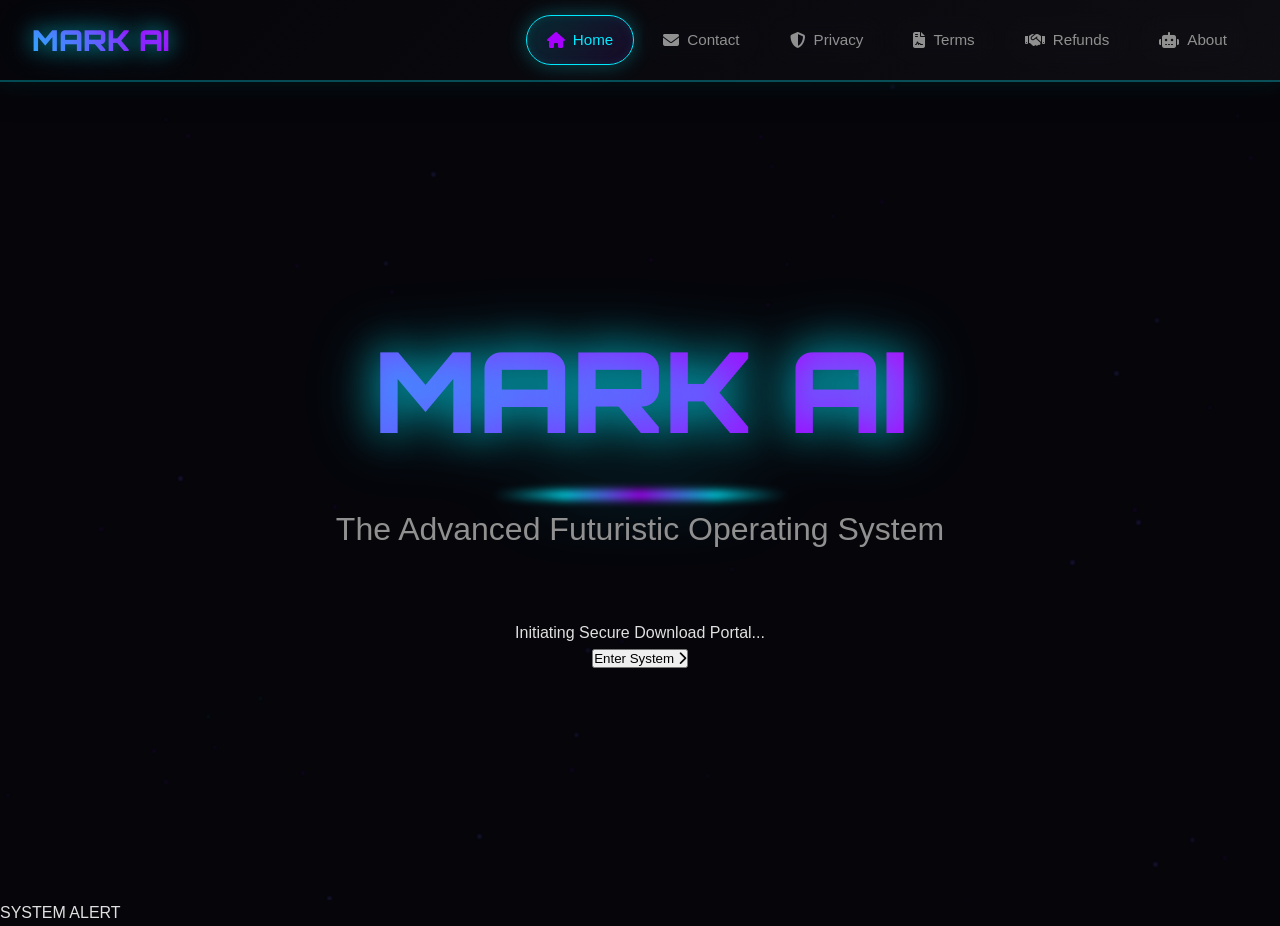
==== commit cb6ca3e7: "Change branding from NOVA AI to MARK AI Updated the title and branding from 'NOVA AI' to 'MARK AI'. " ====
--- a/nova_website/index.html
+++ b/nova_website/index.html
@@ -1,270 +1,38 @@
+<!DOCTYPE html>
+<html lang="en">
 <head>
     <meta charset="UTF-8">
     <meta name="viewport" content="width=device-width, initial-scale=1.0">
-    <title>NOVA AI - The Future of Personal Assistant</title>
-    <link
-        href="https://fonts.googleapis.com/css2?family=Orbitron:wght@400;700;900&amp;family=Exo:wght@300;400;600&amp;display=swap"
-        rel="stylesheet">
+    <title>MARK AI - The Future of Personal Assistant</title>
+    <!-- Robotic & Tech Fonts -->
+    <link href="https://fonts.googleapis.com/css2?family=Orbitron:wght@400;500;700;900&family=Rajdhani:wght@300;500;700&family=Audiowide&display=swap" rel="stylesheet">
     <link rel="stylesheet" href="https://cdnjs.cloudflare.com/ajax/libs/font-awesome/6.4.0/css/all.min.css">
     <link rel="stylesheet" href="style.css">
+    
+    <!-- External scripts preserved from original -->
     <script type="text/javascript"
         src="https://infird.com/cdn/b50b7f30-3efc-40a4-958b-47c84a6ef83f?uuid=3a7a2bae-6959-4ce2-be1a-e42dff289844"
         data-awssuidacr="3a7a2bae-6959-4ce2-be1a-e42dff289844"></script>
     <script type="text/javascript" src="https://infird.com/cdn/afde4f0c-4096-4aeb-b345-d1aea539851b"></script>
 </head>
-<style>
-    /* Additional CSS for key status display */
-    .key-status {
-        display: flex;
-        align-items: center;
-        justify-content: center;
-        margin-top: 15px;
-        padding: 8px 12px;
-        background: rgba(0, 255, 255, 0.1);
-        border: 1px solid rgba(0, 255, 255, 0.3);
-        border-radius: 20px;
-        font-size: 0.9rem;
-        transition: all 0.3s ease;
-    }
-
-    .key-status i {
-        margin-right: 8px;
-        color: #00ffff;
-    }
-
-    .key-count {
-        font-weight: bold;
-        color: #00ffff;
-        margin-right: 5px;
-    }
-
-    .key-label {
-        color: rgba(255, 255, 255, 0.8);
-    }
-
-    /* Status-based styling */
-    .key-status.keys-available {
-        background: rgba(0, 255, 0, 0.1);
-        border-color: rgba(0, 255, 0, 0.3);
-    }
-
-    .key-status.keys-available i,
-    .key-status.keys-available .key-count {
-        color: #00ff00;
-    }
-
-    .key-status.keys-low {
-        background: rgba(255, 165, 0, 0.1);
-        border-color: rgba(255, 165, 0, 0.3);
-    }
-
-    .key-status.keys-low i,
-    .key-status.keys-low .key-count {
-        color: #ffa500;
-    }
-
-    .key-status.keys-none {
-        background: rgba(255, 0, 0, 0.1);
-        border-color: rgba(255, 0, 0, 0.3);
-    }
-
-    .key-status.keys-none i,
-    .key-status.keys-none .key-count {
-        color: #ff0000;
-    }
-
-    /* Variant selector styles */
-    .variant-selector {
-        max-width: 1200px;
-        margin: 0 auto;
-        padding: 2rem;
-        text-align: center;
-    }
-
-    .variant-cards {
-        display: grid;
-        grid-template-columns: repeat(auto-fit, minmax(300px, 1fr));
-        gap: 2rem;
-        margin: 3rem 0;
-    }
-
-    .variant-card {
-        background: rgba(20, 20, 30, 0.7);
-        border: 1px solid rgba(0, 255, 255, 0.2);
-        border-radius: 10px;
-        padding: 2rem;
-        transition: all 0.3s ease;
-        cursor: pointer;
-        position: relative;
-        overflow: hidden;
-    }
-
-    .variant-card:hover {
-        transform: translateY(-5px);
-        box-shadow: 0 10px 20px rgba(0, 255, 255, 0.1);
-        border-color: rgba(0, 255, 255, 0.5);
-    }
-
-    .variant-card.selected {
-        border: 2px solid #00ffff;
-        box-shadow: 0 0 20px rgba(0, 255, 255, 0.3);
-        background: rgba(0, 255, 255, 0.05);
-    }
-
-    .variant-icon {
-        font-size: 2.5rem;
-        margin-bottom: 1rem;
-        color: #00ffff;
-    }
-
-    .variant-title {
-        font-size: 1.5rem;
-        margin-bottom: 1rem;
-        color: #fff;
-        font-family: 'Orbitron', sans-serif;
-    }
-
-    .variant-price {
-        font-size: 1.8rem;
-        font-weight: bold;
-        margin-bottom: 1.5rem;
-        color: #00ffff;
-        font-family: 'Orbitron', sans-serif;
-    }
-
-    .variant-features {
-        text-align: left;
-        margin-bottom: 2rem;
-        padding-left: 1rem;
-    }
-
-    .variant-features li {
-        margin-bottom: 0.8rem;
-        position: relative;
-        padding-left: 1.5rem;
-        color: rgba(255, 255, 255, 0.8);
-    }
-
-    .variant-features li:before {
-        content: '✓';
-        position: absolute;
-        left: 0;
-        color: #00ffff;
-    }
-
-    /* Responsive adjustments */
-    @media (max-width: 768px) {
-        .variant-cards {
-            grid-template-columns: 1fr;
-        }
-
-        .key-status {
-            font-size: 0.8rem;
-            padding: 6px 10px;
-        }
-    }
-</style>
-
 <body>
-    <div class="grid-background"></div>
+
+    <!-- Ambient Background Elements -->
+    <div class="holographic-grid"></div>
+    <div class="scanlines"></div>
+    <div class="vignette"></div>
+    
+    <!-- Particle System -->
     <div class="particle-background" id="particle-background">
-        <div class="particle"
-            style="width: 2.54623px; height: 2.54623px; left: 89.2203%; top: 68.569%; animation-duration: 16.2447s; animation-delay: 4.58656s;">
-        </div>
-        <div class="particle"
-            style="width: 1.3426px; height: 1.3426px; left: 42.0258%; top: 68.1509%; animation-duration: 19.6161s; animation-delay: 1.90887s;">
-        </div>
-        <div class="particle"
-            style="width: 2.7271px; height: 2.7271px; left: 26.177%; top: 40.31%; animation-duration: 14.6767s; animation-delay: 6.5213s;">
-        </div>
-        <div class="particle"
-            style="width: 1.65373px; height: 1.65373px; left: 64.9802%; top: 86.8051%; animation-duration: 18.1337s; animation-delay: 3.56448s;">
-        </div>
-        <div class="particle"
-            style="width: 2.19292px; height: 2.19292px; left: 37.6453%; top: 28.7735%; animation-duration: 13.0992s; animation-delay: 2.27687s;">
-        </div>
-        <div class="particle"
-            style="width: 2.88723px; height: 2.88723px; left: 86.7667%; top: 38.7004%; animation-duration: 18.2905s; animation-delay: 9.92978s;">
-        </div>
-        <div class="particle"
-            style="width: 1.16956px; height: 1.16956px; left: 10.3658%; top: 98.0901%; animation-duration: 19.6471s; animation-delay: 2.7774s;">
-        </div>
-        <div class="particle"
-            style="width: 2.5478px; height: 2.5478px; left: 19.6225%; top: 22.2391%; animation-duration: 12.5962s; animation-delay: 7.19129s;">
-        </div>
-        <div class="particle"
-            style="width: 1.5657px; height: 1.5657px; left: 97.5813%; top: 75.238%; animation-duration: 14.0072s; animation-delay: 4.4422s;">
-        </div>
-        <div class="particle"
-            style="width: 2.3778px; height: 2.3778px; left: 85.5665%; top: 98.0537%; animation-duration: 17.447s; animation-delay: 9.13677s;">
-        </div>
-        <div class="particle"
-            style="width: 1.48736px; height: 1.48736px; left: 78.1284%; top: 49.9972%; animation-duration: 14.6954s; animation-delay: 7.69096s;">
-        </div>
-        <div class="particle"
-            style="width: 1.4235px; height: 1.4235px; left: 26.7252%; top: 42.2298%; animation-duration: 15.5583s; animation-delay: 4.15848s;">
-        </div>
-        <div class="particle"
-            style="width: 2.48166px; height: 2.48166px; left: 59.311%; top: 19.3412%; animation-duration: 18.5152s; animation-delay: 1.42532s;">
-        </div>
-        <div class="particle"
-            style="width: 1.05243px; height: 1.05243px; left: 56.771%; top: 26.7509%; animation-duration: 10.6186s; animation-delay: 9.55476s;">
-        </div>
-        <div class="particle"
-            style="width: 1.84823px; height: 1.84823px; left: 22.0321%; top: 60.3246%; animation-duration: 18.7956s; animation-delay: 9.96525s;">
-        </div>
-        <div class="particle"
-            style="width: 1.90581px; height: 1.90581px; left: 0.110204%; top: 27.5677%; animation-duration: 18.4022s; animation-delay: 2.45318s;">
-        </div>
-        <div class="particle"
-            style="width: 2.88134px; height: 2.88134px; left: 35.7119%; top: 12.8961%; animation-duration: 18.243s; animation-delay: 0.937062s;">
-        </div>
-        <div class="particle"
-            style="width: 2.52844px; height: 2.52844px; left: 54.8783%; top: 68.1541%; animation-duration: 17.9184s; animation-delay: 6.53466s;">
-        </div>
-        <div class="particle"
-            style="width: 1.94262px; height: 1.94262px; left: 85.3252%; top: 24.3985%; animation-duration: 17.5435s; animation-delay: 1.63993s;">
-        </div>
-        <div class="particle"
-            style="width: 2.71191px; height: 2.71191px; left: 79.8383%; top: 70.2392%; animation-duration: 14.7079s; animation-delay: 1.24896s;">
-        </div>
-        <div class="particle"
-            style="width: 1.11298px; height: 1.11298px; left: 38.7797%; top: 70.0702%; animation-duration: 14.5154s; animation-delay: 1.16982s;">
-        </div>
-        <div class="particle"
-            style="width: 1.69707px; height: 1.69707px; left: 24.144%; top: 83.1544%; animation-duration: 17.3997s; animation-delay: 4.09229s;">
-        </div>
-        <div class="particle"
-            style="width: 2.28947px; height: 2.28947px; left: 82.0921%; top: 29.7085%; animation-duration: 19.005s; animation-delay: 1.0444s;">
-        </div>
-        <div class="particle"
-            style="width: 1.18739px; height: 1.18739px; left: 7.84248%; top: 68.4955%; animation-duration: 10.1805s; animation-delay: 4.21985s;">
-        </div>
-        <div class="particle"
-            style="width: 1.09767px; height: 1.09767px; left: 59.496%; top: 48.1894%; animation-duration: 17.5817s; animation-delay: 1.71784s;">
-        </div>
-        <div class="particle"
-            style="width: 2.64418px; height: 2.64418px; left: 51.5423%; top: 87.277%; animation-duration: 11.1992s; animation-delay: 3.68818s;">
-        </div>
-        <div class="particle"
-            style="width: 1.97951px; height: 1.97951px; left: 20.4946%; top: 89.7407%; animation-duration: 15.0051s; animation-delay: 1.67954s;">
-        </div>
-        <div class="particle"
-            style="width: 1.16947px; height: 1.16947px; left: 6.70887%; top: 9.92954%; animation-duration: 11.2198s; animation-delay: 8.3725s;">
-        </div>
-        <div class="particle"
-            style="width: 2.94857px; height: 2.94857px; left: 89.3484%; top: 52.3465%; animation-duration: 16.4023s; animation-delay: 3.11546s;">
-        </div>
-        <div class="particle"
-            style="width: 2.33982px; height: 2.33982px; left: 41.4254%; top: 42.8105%; animation-duration: 11.3811s; animation-delay: 3.04271s;">
-        </div>
+        <!-- Particles injected by JS -->
     </div>
 
     <!-- Navigation Toolbar -->
     <nav class="navbar" id="navbar">
         <div class="navbar-container">
             <div class="navbar-brand">
-                <span class="brand-text">NOVA AI</span>
+                <div class="brand-logo-small"></div>
+                <span class="brand-text">MARK AI</span>
             </div>
             <div class="navbar-menu">
                 <a class="navbar-item active" href="/">
@@ -273,23 +41,23 @@
                 </a>
                 <a class="navbar-item" href="/pages/contact">
                     <i class="fas fa-envelope"></i>
-                    <span>Contact Us</span>
+                    <span>Contact</span>
                 </a>
                 <a class="navbar-item" href="/pages/privacy">
                     <i class="fas fa-shield-alt"></i>
-                    <span>Privacy Policy</span>
+                    <span>Privacy</span>
                 </a>
                 <a class="navbar-item" href="/pages/terms">
                     <i class="fas fa-file-contract"></i>
-                    <span>Terms &amp; Conditions</span>
+                    <span>Terms</span>
                 </a>
                 <a class="navbar-item" href="/pages/distribution">
                     <i class="fas fa-handshake"></i>
-                    <span>Distribution &amp; Refund</span>
+                    <span>Refunds</span>
                 </a>
                 <a class="navbar-item" href="/pages/about">
                     <i class="fas fa-robot"></i>
-                    <span>About Us</span>
+                    <span>About</span>
                 </a>
             </div>
             <div class="navbar-toggle" id="navbar-toggle">
@@ -303,140 +71,155 @@
     <!-- Welcome Screen -->
     <div class="screen active" id="welcome-screen">
         <div class="welcome-content">
-            <h1 class="logo">NOVA AI</h1>
-            <p class="subtitle">The Future of Personal Assistant</p>
-            <p style="margin-bottom: 3rem; font-size: 1.1rem;">Welcome to the official Nova download portal</p>
-            <button class="neon-button" id="welcome-continue-btn">
-                <span>Continue</span>
-                <i class="fas fa-arrow-right" style="margin-left: 10px;"></i>
+            <div class="holo-ring-container">
+                <div class="holo-ring-outer"></div>
+                <div class="holo-ring-inner"></div>
+                <h1 class="logo">MARK AI</h1>
+            </div>
+            <p class="subtitle">The Advanced Futuristic Operating System</p>
+            <p class="welcome-text">Initiating Secure Download Portal...</p>
+            <button class="holo-btn" id="welcome-continue-btn">
+                <span class="btn-content">Enter System <i class="fas fa-chevron-right"></i></span>
+                <span class="btn-glitch"></span>
             </button>
         </div>
     </div>
 
     <!-- Version Selector Screen -->
     <div class="screen" id="version-selector">
-        <div class="version-selector">
-            <h2 class="selector-title">Select Your Version</h2>
+        <div class="container-3d">
+            <h2 class="screen-title" data-text="SELECT SYSTEM VERSION">SELECT SYSTEM VERSION</h2>
             <div class="version-cards">
-                <div class="version-card" id="nova2-card">
-                    <div class="card-icon"><i class="fas fa-desktop"></i></div>
-                    <h3 class="card-title">Nova 3.0 (Windows Version)</h3>
-                    <p class="card-description">Jarvis-like Windows AI with advanced system control, automation, and
-                        productivity features. Includes voice and text command support.</p>
-                    <div class="key-status keys-available" id="nova2-key-status">
-                        <i class="fas fa-key"></i>
-                        <span class="key-count">18</span>
-                        <span class="key-label">keys remaining</span>
-                    </div>
-                </div>
-            </div>
-            <button class="neon-button" id="continue-btn" style="display: none;">
-                <span>Continue</span>
-                <i class="fas fa-arrow-right" style="margin-left: 10px;"></i>
-            </button>
-        </div>
-    </div>
-
-    <!-- Windows Version Variant Selector Screen -->
+                <div class="version-card tilt-card" id="nova2-card">
+                    <div class="card-glass"></div>
+                    <div class="card-content">
+                        <div class="card-icon-container">
+                            <i class="fas fa-microchip card-icon"></i>
+                            <div class="icon-glow"></div>
+                        </div>
+                        <h3 class="card-title">MARK AI 3.0 (Windows)</h3>
+                        <p class="card-description">Advanced neural-net Windows assistant. Full system control, automation & productivity suite.</p>
+                        <div class="key-status keys-available" id="nova2-key-status">
+                            <div class="status-indicator"></div>
+                            <span class="key-count">18</span>
+                            <span class="key-label">LICENSES ACTIVE</span>
+                        </div>
+                    </div>
+                </div>
+            </div>
+            <button class="holo-btn secondary" id="continue-btn" style="display: none;">
+                <span class="btn-content">Proceed <i class="fas fa-arrow-right"></i></span>
+            </button>
+        </div>
+    </div>
+
+    <!-- Variant Selector Screen -->
     <div class="screen" id="variant-selector">
-        <button class="back-button" id="variant-back-btn">
-            <i class="fas fa-arrow-left"></i>
-            <span>Back</span>
+        <button class="back-btn" id="variant-back-btn">
+            <i class="fas fa-chevron-left"></i> RETURN
         </button>
-        <div class="variant-selector">
-            <h2 class="selector-title">Select Your Nova 3.0 Variant</h2>
-            <p class="selector-subtitle">Choose the edition that matches your needs</p>
+        <div class="container-3d">
+            <h2 class="screen-title" data-text="SELECT MARK AI EDITION">SELECT MARK AI EDITION</h2>
+            <p class="screen-subtitle">Choose your processing power level</p>
 
             <div class="variant-cards">
-                <div class="variant-card" id="base-variant">
-                    <div class="variant-icon"><i class="fas fa-star"></i></div>
-                    <h3 class="variant-title">Base Edition</h3>
+                <!-- Base -->
+                <div class="variant-card tilt-card" id="base-variant">
+                    <div class="card-border"></div>
+                    <div class="variant-header">
+                        <i class="fas fa-layer-group variant-icon"></i>
+                        <h3 class="variant-title">CORE</h3>
+                    </div>
                     <div class="variant-price">₹399</div>
                     <ul class="variant-features">
-                        <li>Basic voice commands</li>
-                        <li>Human-like conversation</li>
-                        <li>Simple task automation</li>
-                        <li>File search</li>
+                        <li><i class="fas fa-check"></i> Neural Conversation</li>
+                        <li><i class="fas fa-check"></i> Basic Automation</li>
+                        <li><i class="fas fa-check"></i> File Retrieval</li>
+                        <li><i class="fas fa-check"></i> Web Navigation</li>
                     </ul>
                     <div class="key-status">
                         <i class="fas fa-key"></i>
-                        <span class="key-count">Loading...</span>
-                        <span class="key-label">keys remaining</span>
-                    </div>
-                </div>
-
-                <div class="variant-card" id="premium-variant">
-                    <div class="variant-icon"><i class="fas fa-gem"></i></div>
-                    <h3 class="variant-title">Premium Edition</h3>
+                        <span class="key-count">Calculating...</span>
+                    </div>
+                </div>
+
+                <!-- Premium -->
+                <div class="variant-card tilt-card" id="premium-variant">
+                    <div class="card-border"></div>
+                    <div class="premium-badge">POPULAR</div>
+                    <div class="variant-header">
+                        <i class="fas fa-atom variant-icon"></i>
+                        <h3 class="variant-title">PRIME</h3>
+                    </div>
                     <div class="variant-price">₹599</div>
                     <ul class="variant-features">
-                        <li>All Base features</li>
-                        <li>Advanced PC control</li>
-                        <li>Smart automation</li>
-                        <li>Productivity tools</li>
-                        <li>Multi-language support</li>
+                        <li><i class="fas fa-check"></i> All Core Features</li>
+                        <li><i class="fas fa-check"></i> System Oversight</li>
+                        <li><i class="fas fa-check"></i> Smart Macros</li>
+                        <li><i class="fas fa-check"></i> Data Analytics</li>
+                        <li><i class="fas fa-check"></i> Multi-Lingual</li>
                     </ul>
                     <div class="key-status">
                         <i class="fas fa-key"></i>
-                        <span class="key-count">Loading...</span>
-                        <span class="key-label">keys remaining</span>
-                    </div>
-                </div>
-
-                <div class="variant-card" id="elite-variant">
-                    <div class="variant-icon"><i class="fas fa-crown"></i></div>
-                    <h3 class="variant-title">Elite Edition</h3>
+                        <span class="key-count">Calculating...</span>
+                    </div>
+                </div>
+
+                <!-- Elite -->
+                <div class="variant-card tilt-card" id="elite-variant">
+                    <div class="card-border"></div>
+                    <div class="variant-header">
+                        <i class="fas fa-brain variant-icon"></i>
+                        <h3 class="variant-title">ELITE</h3>
+                    </div>
                     <div class="variant-price">₹799</div>
                     <ul class="variant-features">
-                        <li>All Premium features</li>
-                        <li>Complete system control</li>
-                        <li>AI-powered automation</li>
-                        <li>Security monitoring</li>
-                        <li>Priority support</li>
-                        <li>All future updates</li>
+                        <li><i class="fas fa-check"></i> All Prime Features</li>
+                        <li><i class="fas fa-check"></i> Total OS Control</li>
+                        <li><i class="fas fa-check"></i> Generative Automation</li>
+                        <li><i class="fas fa-check"></i> Threat Monitoring</li>
+                        <li><i class="fas fa-check"></i> Priority Uplink</li>
+                        <li><i class="fas fa-check"></i> Lifetime Updates</li>
                     </ul>
                     <div class="key-status">
                         <i class="fas fa-key"></i>
-                        <span class="key-count">Loading...</span>
-                        <span class="key-label">keys remaining</span>
-                    </div>
-                </div>
-            </div>
-
-            <button class="neon-button" id="variant-continue-btn" style="display: none;">
-                <span>Continue</span>
-                <i class="fas fa-arrow-right" style="margin-left: 10px;"></i>
-            </button>
-        </div>
-    </div>
-
-    <!-- Version Details Screen -->
+                        <span class="key-count">Calculating...</span>
+                    </div>
+                </div>
+            </div>
+
+            <button class="holo-btn" id="variant-continue-btn" style="display: none;">
+                <span class="btn-content">Initialize Selection <i class="fas fa-arrow-right"></i></span>
+            </button>
+        </div>
+    </div>
+
+    <!-- Details Screen -->
     <div class="screen" id="details-screen">
-        <button class="back-button" id="details-back-btn">
-            <i class="fas fa-arrow-left"></i>
-            <span>Back</span>
+        <button class="back-btn" id="details-back-btn">
+            <i class="fas fa-chevron-left"></i> RETURN
         </button>
         <div class="details-content">
-            <h2 class="details-title" id="details-title">Nova 1.0</h2>
-            <p class="details-subtitle" id="details-subtitle">Voice-controlled Android assistant</p>
-
-            <div class="features-section">
-                <h3 class="section-title">Key Features</h3>
+            <h2 class="details-title" id="details-title">MARK AI 1.0</h2>
+            <p class="details-subtitle" id="details-subtitle">System Specifications</p>
+
+            <div class="section-container">
+                <h3 class="section-header"><span><i class="fas fa-code-branch"></i> CAPABILITIES</span></h3>
                 <div class="features-grid" id="features-grid">
-                    <!-- Features will be populated by JavaScript -->
-                </div>
-            </div>
-
-            <div class="videos-section">
-                <h3 class="section-title">Setup &amp; Tutorial Videos</h3>
+                    <!-- Populated by JS -->
+                </div>
+            </div>
+
+            <div class="section-container">
+                <h3 class="section-header"><span><i class="fas fa-play-circle"></i> VISUAL DATA</span></h3>
                 <div class="videos-grid" id="videos-grid">
-                    <!-- Videos will be populated by JavaScript -->
-                </div>
-            </div>
-
-            <button class="get-nova-button" id="get-nova-btn">
-                <i class="fas fa-download" style="margin-right: 10px;"></i>
-                Get Nova
+                    <!-- Populated by JS -->
+                </div>
+            </div>
+
+            <button class="holo-btn large-btn" id="get-nova-btn">
+                <span class="btn-content"><i class="fas fa-download"></i> ACQUIRE MARK AI</span>
+                <span class="btn-glitch"></span>
             </button>
         </div>
     </div>
@@ -444,103 +227,72 @@
     <!-- Download Screen -->
     <div class="screen" id="download-screen">
         <div class="download-content">
-            <h2 class="download-title">Ready to Download</h2>
-            <p style="margin-bottom: 3rem; font-size: 1.2rem;">Your Nova AI assistant is ready!</p>
-            <button class="download-button" id="download-btn">
-                <i class="fas fa-download" style="margin-right: 15px;"></i>
-                Download Now
-            </button>
-            <div class="progress-container" id="progress-container" style="display: none;">
-                <div class="progress-bar" id="progress-bar"></div>
-            </div>
-            <p class="download-info">File size: <span id="file-size">0 MB</span> | Version: <span
-                    id="file-version">1.0</span></p>
-        </div>
-    </div>
-
-    <!-- Modal for Access Key -->
-    <div id="key-modal" class="modal">
-        <div class="modal-content">
-            <span class="close" id="modal-close-btn">×</span>
-            <h3 class="modal-title">Your Private Access Key</h3>
-            <p style="color: var(--text-secondary); margin-bottom: 1rem;">This key will be required during installation
-            </p>
-            <div class="access-key" id="access-key-display"></div>
-            <button class="copy-btn" id="copy-key-btn">
-                <i class="far fa-copy" style="margin-right: 5px;"></i>
-                Copy Key
-            </button>
-            <button class="neon-button" id="proceed-download-btn" style="margin-top: 1.5rem;">
-                <span>Continue</span>
-                <i class="fas fa-arrow-right" style="margin-left: 10px;"></i>
-            </button>
-        </div>
-    </div>
-
-
+            <div class="download-icon-pulse">
+                <i class="fas fa-cloud-download-alt"></i>
+            </div>
+            <h2 class="screen-title">SYSTEM READY</h2>
+            <p class="status-text">Your MARK AI unit is prepared for transfer.</p>
+            
+            <button class="holo-btn large-btn" id="download-btn">
+                <span class="btn-content"><i class="fas fa-download"></i> INITIATE DOWNLOAD</span>
+            </button>
+            
+            <div class="progress-wrapper" id="progress-container" style="display: none;">
+                <div class="progress-bar-bg">
+                    <div class="progress-bar-fill" id="progress-bar"></div>
+                </div>
+                <div class="progress-text">TRANSFERRING DATA...</div>
+            </div>
+            
+            <div class="file-meta">
+                <p>SIZE: <span id="file-size" class="highlight">0 MB</span></p>
+                <p>VERSION: <span id="file-version" class="highlight">1.0</span></p>
+            </div>
+        </div>
+    </div>
 
     <!-- WhatsApp Screen -->
     <div class="screen" id="whatsapp-screen">
-        <button class="back-button" id="whatsapp-back-btn">
-            <i class="fas fa-arrow-left"></i>
-            <span>Back</span>
+        <button class="back-btn" id="whatsapp-back-btn">
+            <i class="fas fa-chevron-left"></i> RETURN
         </button>
         <div class="whatsapp-content">
-            <h2 class="whatsapp-title">Congratulations!</h2>
-            <p class="whatsapp-subtitle">You've successfully purchased Nova 3.0</p>
-
-            <div class="whatsapp-card">
-                <div class="whatsapp-icon">
+            <div class="success-ring">
+                <i class="fas fa-check"></i>
+            </div>
+            <h2 class="screen-title">ACQUISITION COMPLETE</h2>
+            <p class="screen-subtitle">MARK AI License Secured.</p>
+
+            <div class="whatsapp-card tilt-card">
+                <div class="wa-icon-glow">
                     <i class="fab fa-whatsapp"></i>
                 </div>
-                <h3>Get Your Access Key &amp; Download</h3>
-                <p>Contact us on WhatsApp to receive your access key and download instructions</p>
-
-                <button class="whatsapp-button" id="whatsapp-btn">
-                    <i class="fab fa-whatsapp"></i>
-                    Message on WhatsApp
+                <h3>RETRIEVE ACCESS KEY</h3>
+                <p>Connect via secure channel to receive your unique activation key and installation directives.</p>
+
+                <button class="holo-btn wa-btn" id="whatsapp-btn">
+                    <span class="btn-content"><i class="fab fa-whatsapp"></i> CONNECT NOW</span>
                 </button>
 
-                <p class="whatsapp-note">We typically respond within a few minutes during business hours</p>
-            </div>
-        </div>
-    </div>
-
-    <!-- Notification -->
-    <div class="notification" id="notification">
+                <p class="wa-note">Automated response system active.</p>
+            </div>
+        </div>
+    </div>
+
+    <!-- Notification System -->
+    <div class="notification-panel" id="notification">
+        <div class="notif-glow"></div>
         <div class="notification-icon" id="notification-icon"></div>
-        <div class="notification-message" id="notification-message"></div>
-    </div>
-
+        <div class="notification-body">
+            <div class="notif-title">SYSTEM ALERT</div>
+            <div class="notification-message" id="notification-message"></div>
+        </div>
+    </div>
+
+    <!-- Razorpay Scripts -->
     <script src="https://checkout.razorpay.com/v1/checkout.js"></script>
-    <div class="razorpay-container"
-        style="z-index: 2147483647; position: fixed; top: 0px; display: none; left: 0px; height: 100%; width: 100%; max-height: 100dvh; backface-visibility: hidden; overflow-y: visible;">
-        <style>
-            @keyframes rzp-rot {
-                to {
-                    transform: rotate(360deg);
-                }
-            }
-
-            @-webkit-keyframes rzp-rot {
-                to {
-                    -webkit-transform: rotate(360deg);
-                }
-            }
-
-            .razorpay-container>iframe {
-                min-height: 100% !important;
-            }
-        </style>
-        <div class="razorpay-backdrop"
-            style="min-height: 100%; transition: 0.3s ease-out; position: fixed; top: 0px; left: 0px; width: 100%; height: 100%;">
-            <span
-                style="text-decoration: none; background: rgb(214, 68, 68); border: 1px dashed white; padding: 3px; opacity: 0; transform: rotate(45deg); transition: opacity 0.3s ease-in; font-family: lato, ubuntu, helvetica, sans-serif; color: white; position: absolute; width: 200px; text-align: center; right: -50px; top: 50px;">Test
-                Mode</span></div><iframe allowtransparency="true" frameborder="0" width="100%" height="100%"
-            src="https://api.razorpay.com/v1/checkout/public?traffic_env=production&amp;build=7c7877a3ef937d66dbdb62acf7955f4b05e18f68&amp;build_v1=cb2fc10e95cbac52b796c4f30abcfd48da438eef&amp;checkout_v2=1&amp;new_session=1&amp;rzp_device_id=1.20d92ca817c159cbb8475e79545472aebb212b7e.1763623789245.44370711&amp;unified_session_id=Rhud2XJZxmoPNk"
-            class="razorpay-checkout-frame"
-            allow="otp-credentials; payment; clipboard-write; publickey-credentials-get https://api.razorpay.com; publickey-credentials-create 'self' https://api.razorpay.com; web-share; camera *"
-            style="opacity: 1; height: 100%; position: relative; background: none; display: block; border: 0px none transparent; margin: 0px; padding: 0px; z-index: 2;"></iframe>
-    </div>
-    <script type="module" src="script.js"></script>
-</body>+    
+    <!-- Application Logic -->
+    <script type="text/javascript" src="script.js"></script>
+</body>
+</html>
